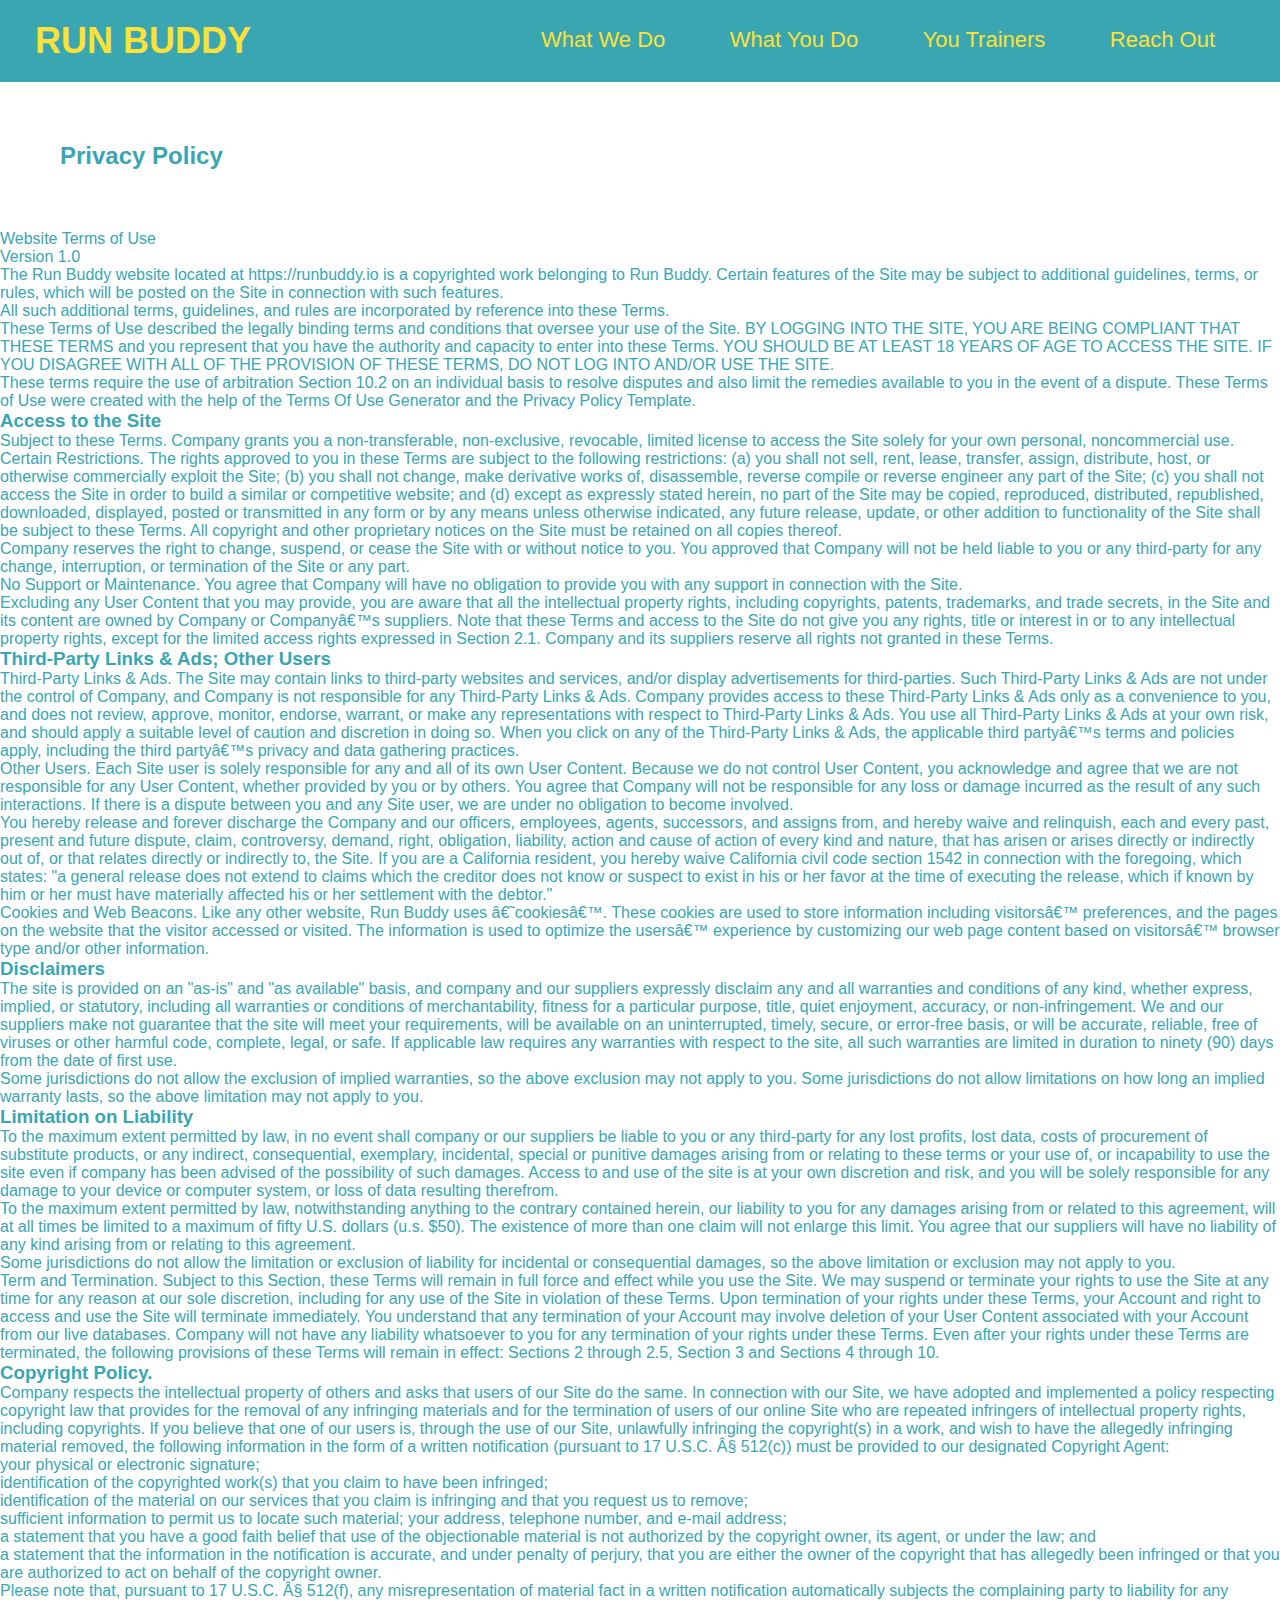
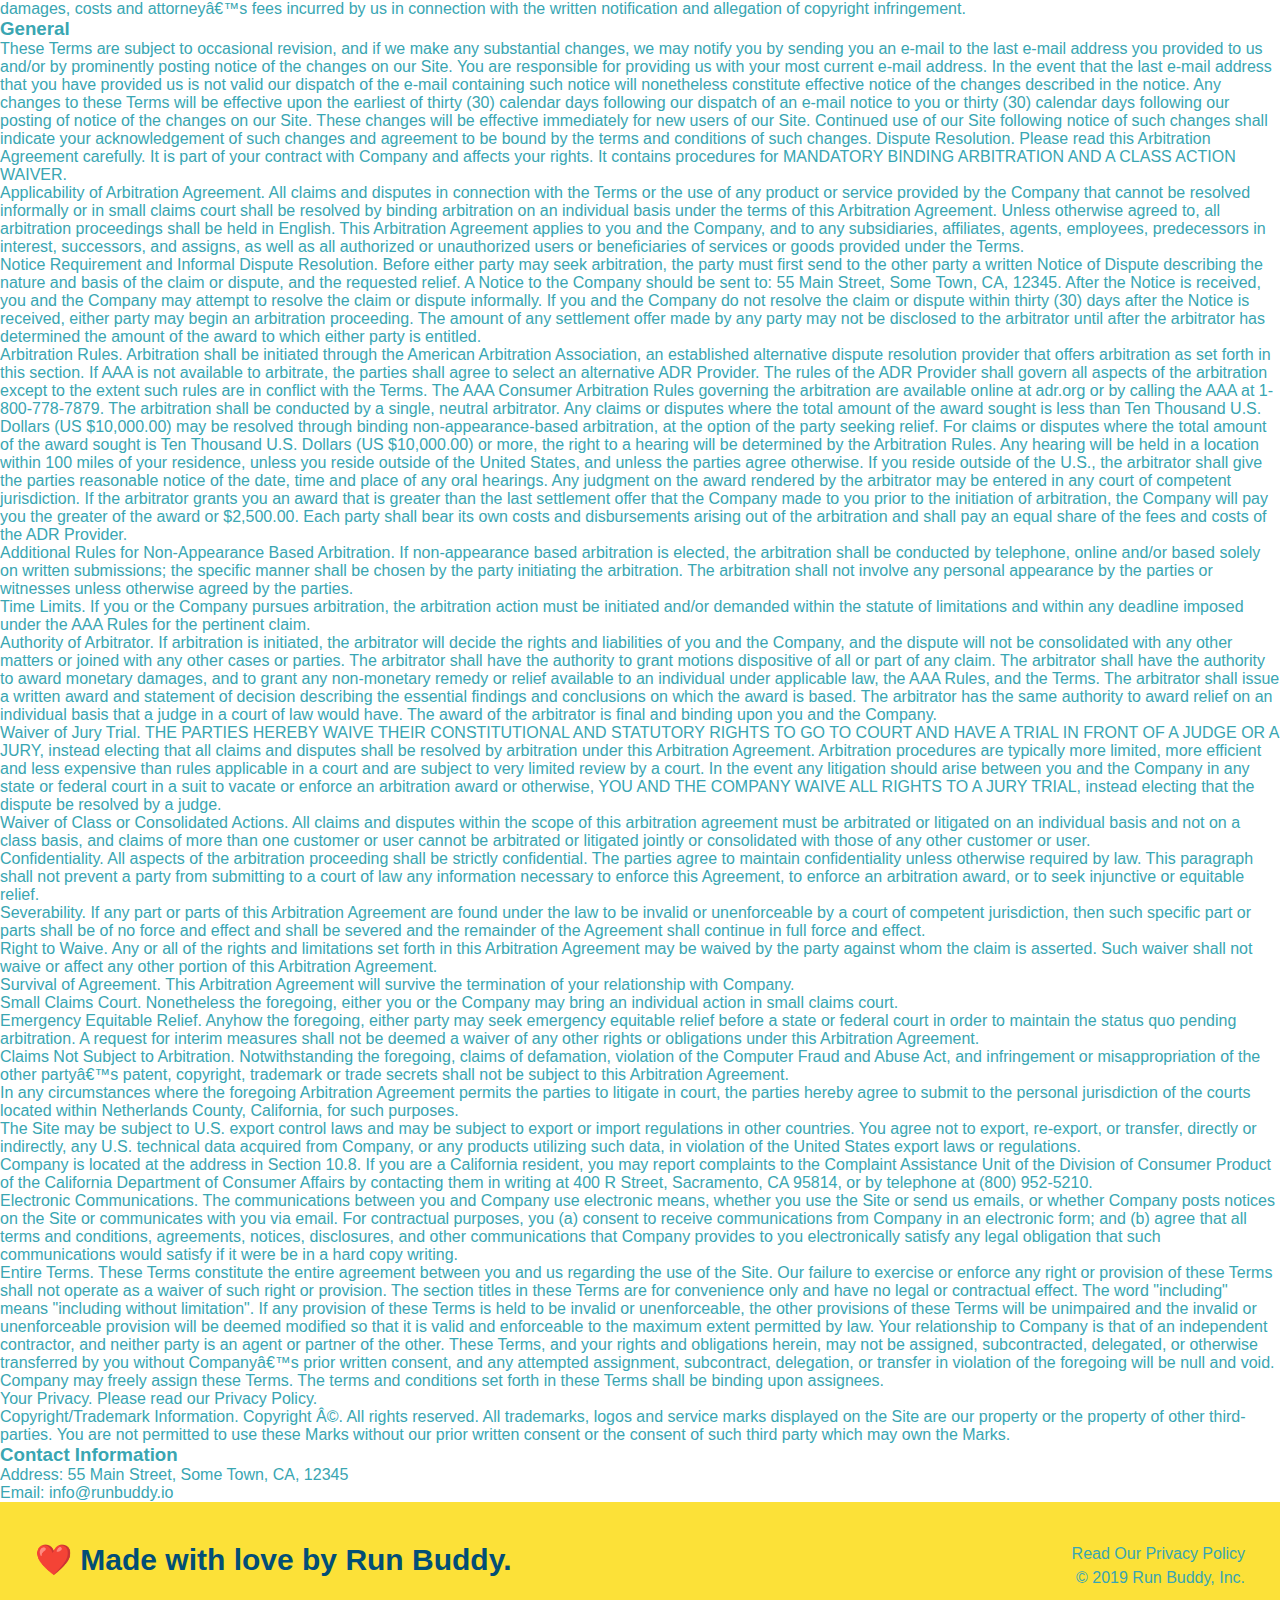
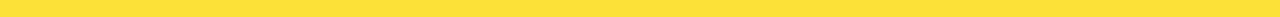
==== privacy-policy.html @ 17bd9246 "updated files and privacy policy" ====
<!DOCTYPE html>

<html lang="en">

  <head>

     <meta charset="UTF-8" />

     <title>Privacy Policy - Run Buddy</title>

     <link rel="stylesheet" href="./assets/css/style.css" />

     <link rel="stylesheet" href="/.assets/css/secondary-style.css" />
   
    </head>

  <header>

    
        <h1 style="color: blue;">
        
            <a href="./">RUN BUDDY</a>
    
        </h1>

        <nav>

            <!-- Unordered list element -->

            <ul>

                <li>
            
                    <!-- Anchor element -->

                 <a href="./index.html#what-we-do">What We Do</a>

                </li>

                <li>

                    <a href="./index.html#what-you-do">What You Do</a>
            
                </li>

                <li>

                    <a href="./index.html#your-trainers">You Trainers</a>

                </li>

                <li>    

                    <a href="./index.html#reach-out">Reach Out</a>

                </li>

            </ul>


        </nav>

    </header>

    <body>

        <section class="hero-secondary">

            <h2 class="page-title">

                Privacy Policy

            </h2>

        </section>

        <article class="secondary-content">

                
      <p>
        Website Terms of Use
      </p>

      <p>
        Version 1.0
      </p>

      <p>
        The Run Buddy website located at https://runbuddy.io is a copyrighted work belonging to Run Buddy. Certain
        features of the Site may be subject to additional guidelines, terms, or rules, which will be posted on the Site
        in connection with such features.
      </p>

      <p>
        All such additional terms, guidelines, and rules are incorporated by reference into these Terms.
      </p>

      <p>
        These Terms of Use described the legally binding terms and conditions that oversee your use of the Site. BY
        LOGGING INTO THE SITE, YOU ARE BEING COMPLIANT THAT THESE TERMS and you represent that you have the authority
        and capacity to enter into these Terms. YOU SHOULD BE AT LEAST 18 YEARS OF AGE TO ACCESS THE SITE. IF YOU
        DISAGREE WITH ALL OF THE PROVISION OF THESE TERMS, DO NOT LOG INTO AND/OR USE THE SITE.
      </p>

      <p>
        These terms require the use of arbitration Section 10.2 on an individual basis to resolve disputes and also
        limit the remedies available to you in the event of a dispute. These Terms of Use were created with the help of
        the Terms Of Use Generator and the Privacy Policy Template.
      </p>

      <h3>
        Access to the Site
      </h3>

      <p>
        Subject to these Terms. Company grants you a non-transferable, non-exclusive, revocable, limited license to
        access the Site solely for your own personal, noncommercial use.
      </p>

      <p>
        Certain Restrictions. The rights approved to you in these Terms are subject to the following restrictions: (a)
        you shall not sell, rent, lease, transfer, assign, distribute, host, or otherwise commercially exploit the Site;
        (b) you shall not change, make derivative works of, disassemble, reverse compile or reverse engineer any part of
        the Site; (c) you shall not access the Site in order to build a similar or competitive website; and (d) except
        as expressly stated herein, no part of the Site may be copied, reproduced, distributed, republished, downloaded,
        displayed, posted or transmitted in any form or by any means unless otherwise indicated, any future release,
        update, or other addition to functionality of the Site shall be subject to these Terms. All copyright and other
        proprietary notices on the Site must be retained on all copies thereof.
      </p>

      <p>
        Company reserves the right to change, suspend, or cease the Site with or without notice to you. You approved
        that Company will not be held liable to you or any third-party for any change, interruption, or termination of
        the Site or any part.
      </p>

      <p>
        No Support or Maintenance. You agree that Company will have no obligation to provide you with any support in
        connection with the Site.
      </p>

      <p>
        Excluding any User Content that you may provide, you are aware that all the intellectual property rights,
        including copyrights, patents, trademarks, and trade secrets, in the Site and its content are owned by Company
        or Companyâ€™s suppliers. Note that these Terms and access to the Site do not give you any rights, title or
        interest in or to any intellectual property rights, except for the limited access rights expressed in Section
        2.1. Company and its suppliers reserve all rights not granted in these Terms.
      </p>

      <h3>
        Third-Party Links & Ads; Other Users
      </h3>

      <p>
        Third-Party Links & Ads. The Site may contain links to third-party websites and services, and/or display
        advertisements for third-parties. Such Third-Party Links & Ads are not under the control of Company, and Company
        is not responsible for any Third-Party Links & Ads. Company provides access to these Third-Party Links & Ads
        only as a convenience to you, and does not review, approve, monitor, endorse, warrant, or make any
        representations with respect to Third-Party Links & Ads. You use all Third-Party Links & Ads at your own risk,
        and should apply a suitable level of caution and discretion in doing so. When you click on any of the
        Third-Party Links & Ads, the applicable third partyâ€™s terms and policies apply, including the third partyâ€™s
        privacy and data gathering practices.
      </p>

      <p>
        Other Users. Each Site user is solely responsible for any and all of its own User Content. Because we do not
        control User Content, you acknowledge and agree that we are not responsible for any User Content, whether
        provided by you or by others. You agree that Company will not be responsible for any loss or damage incurred as
        the result of any such interactions. If there is a dispute between you and any Site user, we are under no
        obligation to become involved.
      </p>

      <p>
        You hereby release and forever discharge the Company and our officers, employees, agents, successors, and
        assigns from, and hereby waive and relinquish, each and every past, present and future dispute, claim,
        controversy, demand, right, obligation, liability, action and cause of action of every kind and nature, that has
        arisen or arises directly or indirectly out of, or that relates directly or indirectly to, the Site. If you are
        a California resident, you hereby waive California civil code section 1542 in connection with the foregoing,
        which states: "a general release does not extend to claims which the creditor does not know or suspect to exist
        in his or her favor at the time of executing the release, which if known by him or her must have materially
        affected his or her settlement with the debtor."
      </p>

      <p>
        Cookies and Web Beacons. Like any other website, Run Buddy uses â€˜cookiesâ€™. These cookies are used to store
        information including visitorsâ€™ preferences, and the pages on the website that the visitor accessed or visited.
        The information is used to optimize the usersâ€™ experience by customizing our web page content based on visitorsâ€™
        browser type and/or other information.
      </p>

      <h3>
        Disclaimers
      </h3>

      <p>
        The site is provided on an "as-is" and "as available" basis, and company and our suppliers expressly disclaim
        any and all warranties and conditions of any kind, whether express, implied, or statutory, including all
        warranties or conditions of merchantability, fitness for a particular purpose, title, quiet enjoyment, accuracy,
        or non-infringement. We and our suppliers make not guarantee that the site will meet your requirements, will be
        available on an uninterrupted, timely, secure, or error-free basis, or will be accurate, reliable, free of
        viruses or other harmful code, complete, legal, or safe. If applicable law requires any warranties with respect
        to the site, all such warranties are limited in duration to ninety (90) days from the date of first use.
      </p>

      <p>
        Some jurisdictions do not allow the exclusion of implied warranties, so the above exclusion may not apply to
        you. Some jurisdictions do not allow limitations on how long an implied warranty lasts, so the above limitation
        may not apply to you.
      </p>

      <h3>
        Limitation on Liability
      </h3>

      <p>
        To the maximum extent permitted by law, in no event shall company or our suppliers be liable to you or any
        third-party for any lost profits, lost data, costs of procurement of substitute products, or any indirect,
        consequential, exemplary, incidental, special or punitive damages arising from or relating to these terms or
        your use of, or incapability to use the site even if company has been advised of the possibility of such
        damages. Access to and use of the site is at your own discretion and risk, and you will be solely responsible
        for any damage to your device or computer system, or loss of data resulting therefrom.
      </p>

      <p>
        To the maximum extent permitted by law, notwithstanding anything to the contrary contained herein, our liability
        to you for any damages arising from or related to this agreement, will at all times be limited to a maximum of
        fifty U.S. dollars (u.s. $50). The existence of more than one claim will not enlarge this limit. You agree that
        our suppliers will have no liability of any kind arising from or relating to this agreement.
      </p>

      <p>
        Some jurisdictions do not allow the limitation or exclusion of liability for incidental or consequential
        damages, so the above limitation or exclusion may not apply to you.
      </p>

      <p>
        Term and Termination. Subject to this Section, these Terms will remain in full force and effect while you use
        the Site. We may suspend or terminate your rights to use the Site at any time for any reason at our sole
        discretion, including for any use of the Site in violation of these Terms. Upon termination of your rights under
        these Terms, your Account and right to access and use the Site will terminate immediately. You understand that
        any termination of your Account may involve deletion of your User Content associated with your Account from our
        live databases. Company will not have any liability whatsoever to you for any termination of your rights under
        these Terms. Even after your rights under these Terms are terminated, the following provisions of these Terms
        will remain in effect: Sections 2 through 2.5, Section 3 and Sections 4 through 10.
      </p>

      <h3>
        Copyright Policy.
      </h3>

      <p>
        Company respects the intellectual property of others and asks that users of our Site do the same. In connection
        with our Site, we have adopted and implemented a policy respecting copyright law that provides for the removal
        of any infringing materials and for the termination of users of our online Site who are repeated infringers of
        intellectual property rights, including copyrights. If you believe that one of our users is, through the use of
        our Site, unlawfully infringing the copyright(s) in a work, and wish to have the allegedly infringing material
        removed, the following information in the form of a written notification (pursuant to 17 U.S.C. Â§ 512(c)) must
        be provided to our designated Copyright Agent:
      </p>

      <ul>
        <li>
          your physical or electronic signature;
        </li>
        <li>
          identification of the copyrighted work(s) that you claim to have been infringed;
        </li>
        <li>
          identification of the material on our services that you claim is infringing and that you request us to remove;
        </li>
        <li>
          sufficient information to permit us to locate such material; your address, telephone number, and e-mail
          address;
        </li>
        <li>
          a statement that you have a good faith belief that use of the objectionable material is not authorized by the
          copyright owner, its agent, or under the law; and
        </li>
        <li>
          a statement that the information in the notification is accurate, and under penalty of perjury, that you are
          either the owner of the copyright that has allegedly been infringed or that you are authorized to act on
          behalf of the copyright owner.
        </li>
      </ul>

      <p>
        Please note that, pursuant to 17 U.S.C. Â§ 512(f), any misrepresentation of material fact in a written
        notification automatically subjects the complaining party to liability for any damages, costs and attorneyâ€™s
        fees incurred by us in connection with the written notification and allegation of copyright infringement.
      </p>

      <h3>
        General
      </h3>

      <p>
        These Terms are subject to occasional revision, and if we make any substantial changes, we may notify you by
        sending you an e-mail to the last e-mail address you provided to us and/or by prominently posting notice of the
        changes on our Site. You are responsible for providing us with your most current e-mail address. In the event
        that the last e-mail address that you have provided us is not valid our dispatch of the e-mail containing such
        notice will nonetheless constitute effective notice of the changes described in the notice. Any changes to these
        Terms will be effective upon the earliest of thirty (30) calendar days following our dispatch of an e-mail
        notice to you or thirty (30) calendar days following our posting of notice of the changes on our Site. These
        changes will be effective immediately for new users of our Site. Continued use of our Site following notice of
        such changes shall indicate your acknowledgement of such changes and agreement to be bound by the terms and
        conditions of such changes. Dispute Resolution. Please read this Arbitration Agreement carefully. It is part of
        your contract with Company and affects your rights. It contains procedures for MANDATORY BINDING ARBITRATION AND
        A CLASS ACTION WAIVER.
      </p>

      <p>
        Applicability of Arbitration Agreement. All claims and disputes in connection with the Terms or the use of any
        product or service provided by the Company that cannot be resolved informally or in small claims court shall be
        resolved by binding arbitration on an individual basis under the terms of this Arbitration Agreement. Unless
        otherwise agreed to, all arbitration proceedings shall be held in English. This Arbitration Agreement applies to
        you and the Company, and to any subsidiaries, affiliates, agents, employees, predecessors in interest,
        successors, and assigns, as well as all authorized or unauthorized users or beneficiaries of services or goods
        provided under the Terms.
      </p>

      <p>
        Notice Requirement and Informal Dispute Resolution. Before either party may seek arbitration, the party must
        first send to the other party a written Notice of Dispute describing the nature and basis of the claim or
        dispute, and the requested relief. A Notice to the Company should be sent to: 55 Main Street, Some Town, CA,
        12345. After the Notice is received, you and the Company may attempt to resolve the claim or dispute informally.
        If you and the Company do not resolve the claim or dispute within thirty (30) days after the Notice is received,
        either party may begin an arbitration proceeding. The amount of any settlement offer made by any party may not
        be disclosed to the arbitrator until after the arbitrator has determined the amount of the award to which either
        party is entitled.
      </p>

      <p>
        Arbitration Rules. Arbitration shall be initiated through the American Arbitration Association, an established
        alternative dispute resolution provider that offers arbitration as set forth in this section. If AAA is not
        available to arbitrate, the parties shall agree to select an alternative ADR Provider. The rules of the ADR
        Provider shall govern all aspects of the arbitration except to the extent such rules are in conflict with the
        Terms. The AAA Consumer Arbitration Rules governing the arbitration are available online at adr.org or by
        calling the AAA at 1-800-778-7879. The arbitration shall be conducted by a single, neutral arbitrator. Any
        claims or disputes where the total amount of the award sought is less than Ten Thousand U.S. Dollars (US
        $10,000.00) may be resolved through binding non-appearance-based arbitration, at the option of the party seeking
        relief. For claims or disputes where the total amount of the award sought is Ten Thousand U.S. Dollars (US
        $10,000.00) or more, the right to a hearing will be determined by the Arbitration Rules. Any hearing will be
        held in a location within 100 miles of your residence, unless you reside outside of the United States, and
        unless the parties agree otherwise. If you reside outside of the U.S., the arbitrator shall give the parties
        reasonable notice of the date, time and place of any oral hearings. Any judgment on the award rendered by the
        arbitrator may be entered in any court of competent jurisdiction. If the arbitrator grants you an award that is
        greater than the last settlement offer that the Company made to you prior to the initiation of arbitration, the
        Company will pay you the greater of the award or $2,500.00. Each party shall bear its own costs and
        disbursements arising out of the arbitration and shall pay an equal share of the fees and costs of the ADR
        Provider.
      </p>

      <p>
        Additional Rules for Non-Appearance Based Arbitration. If non-appearance based arbitration is elected, the
        arbitration shall be conducted by telephone, online and/or based solely on written submissions; the specific
        manner shall be chosen by the party initiating the arbitration. The arbitration shall not involve any personal
        appearance by the parties or witnesses unless otherwise agreed by the parties.
      </p>

      <p>
        Time Limits. If you or the Company pursues arbitration, the arbitration action must be initiated and/or demanded
        within the statute of limitations and within any deadline imposed under the AAA Rules for the pertinent claim.
      </p>

      <p>
        Authority of Arbitrator. If arbitration is initiated, the arbitrator will decide the rights and liabilities of
        you and the Company, and the dispute will not be consolidated with any other matters or joined with any other
        cases or parties. The arbitrator shall have the authority to grant motions dispositive of all or part of any
        claim. The arbitrator shall have the authority to award monetary damages, and to grant any non-monetary remedy
        or relief available to an individual under applicable law, the AAA Rules, and the Terms. The arbitrator shall
        issue a written award and statement of decision describing the essential findings and conclusions on which the
        award is based. The arbitrator has the same authority to award relief on an individual basis that a judge in a
        court of law would have. The award of the arbitrator is final and binding upon you and the Company.
      </p>

      <p>
        Waiver of Jury Trial. THE PARTIES HEREBY WAIVE THEIR CONSTITUTIONAL AND STATUTORY RIGHTS TO GO TO COURT AND HAVE
        A TRIAL IN FRONT OF A JUDGE OR A JURY, instead electing that all claims and disputes shall be resolved by
        arbitration under this Arbitration Agreement. Arbitration procedures are typically more limited, more efficient
        and less expensive than rules applicable in a court and are subject to very limited review by a court. In the
        event any litigation should arise between you and the Company in any state or federal court in a suit to vacate
        or enforce an arbitration award or otherwise, YOU AND THE COMPANY WAIVE ALL RIGHTS TO A JURY TRIAL, instead
        electing that the dispute be resolved by a judge.
      </p>

      <p>
        Waiver of Class or Consolidated Actions. All claims and disputes within the scope of this arbitration agreement
        must be arbitrated or litigated on an individual basis and not on a class basis, and claims of more than one
        customer or user cannot be arbitrated or litigated jointly or consolidated with those of any other customer or
        user.
      </p>

      <p>
        Confidentiality. All aspects of the arbitration proceeding shall be strictly confidential. The parties agree to
        maintain confidentiality unless otherwise required by law. This paragraph shall not prevent a party from
        submitting to a court of law any information necessary to enforce this Agreement, to enforce an arbitration
        award, or to seek injunctive or equitable relief.
      </p>

      <p>
        Severability. If any part or parts of this Arbitration Agreement are found under the law to be invalid or
        unenforceable by a court of competent jurisdiction, then such specific part or parts shall be of no force and
        effect and shall be severed and the remainder of the Agreement shall continue in full force and effect.
      </p>

      <p>
        Right to Waive. Any or all of the rights and limitations set forth in this Arbitration Agreement may be waived
        by the party against whom the claim is asserted. Such waiver shall not waive or affect any other portion of this
        Arbitration Agreement.
      </p>

      <p>
        Survival of Agreement. This Arbitration Agreement will survive the termination of your relationship with
        Company.
      </p>

      <p>
        Small Claims Court. Nonetheless the foregoing, either you or the Company may bring an individual action in small
        claims court.
      </p>

      <p>
        Emergency Equitable Relief. Anyhow the foregoing, either party may seek emergency equitable relief before a
        state or federal court in order to maintain the status quo pending arbitration. A request for interim measures
        shall not be deemed a waiver of any other rights or obligations under this Arbitration Agreement.
      </p>

      <p>
        Claims Not Subject to Arbitration. Notwithstanding the foregoing, claims of defamation, violation of the
        Computer Fraud and Abuse Act, and infringement or misappropriation of the other partyâ€™s patent, copyright,
        trademark or trade secrets shall not be subject to this Arbitration Agreement.
      </p>

      <p>
        In any circumstances where the foregoing Arbitration Agreement permits the parties to litigate in court, the
        parties hereby agree to submit to the personal jurisdiction of the courts located within Netherlands County,
        California, for such purposes.
      </p>

      <p>
        The Site may be subject to U.S. export control laws and may be subject to export or import regulations in other
        countries. You agree not to export, re-export, or transfer, directly or indirectly, any U.S. technical data
        acquired from Company, or any products utilizing such data, in violation of the United States export laws or
        regulations.
      </p>

      <p>
        Company is located at the address in Section 10.8. If you are a California resident, you may report complaints
        to the Complaint Assistance Unit of the Division of Consumer Product of the California Department of Consumer
        Affairs by contacting them in writing at 400 R Street, Sacramento, CA 95814, or by telephone at (800) 952-5210.
      </p>

      <p>
        Electronic Communications. The communications between you and Company use electronic means, whether you use the
        Site or send us emails, or whether Company posts notices on the Site or communicates with you via email. For
        contractual purposes, you (a) consent to receive communications from Company in an electronic form; and (b)
        agree that all terms and conditions, agreements, notices, disclosures, and other communications that Company
        provides to you electronically satisfy any legal obligation that such communications would satisfy if it were be
        in a hard copy writing.
      </p>

      <p>
        Entire Terms. These Terms constitute the entire agreement between you and us regarding the use of the Site. Our
        failure to exercise or enforce any right or provision of these Terms shall not operate as a waiver of such right
        or provision. The section titles in these Terms are for convenience only and have no legal or contractual
        effect. The word "including" means "including without limitation". If any provision of these Terms is held to be
        invalid or unenforceable, the other provisions of these Terms will be unimpaired and the invalid or
        unenforceable provision will be deemed modified so that it is valid and enforceable to the maximum extent
        permitted by law. Your relationship to Company is that of an independent contractor, and neither party is an
        agent or partner of the other. These Terms, and your rights and obligations herein, may not be assigned,
        subcontracted, delegated, or otherwise transferred by you without Companyâ€™s prior written consent, and any
        attempted assignment, subcontract, delegation, or transfer in violation of the foregoing will be null and void.
        Company may freely assign these Terms. The terms and conditions set forth in these Terms shall be binding upon
        assignees.
      </p>

      <p>
        Your Privacy. Please read our Privacy Policy.
      </p>

      <p>
        Copyright/Trademark Information. Copyright Â©. All rights reserved. All trademarks, logos and service marks
        displayed on the Site are our property or the property of other third-parties. You are not permitted to use
        these Marks without our prior written consent or the consent of such third party which may own the Marks.
      </p>

      <h3>
        Contact Information
      </h3>

      <p>
        Address: 55 Main Street, Some Town, CA, 12345
      </p>

      <p>
        Email: info@runbuddy.io
      </p>


        </article>


      </body>

  <!-- footer -->

    <footer>

        <h2>❤️ Made with love by Run Buddy.</h2>

        <div>

            Read Our Privacy Policy<br />

            &copy; 2019 Run Buddy, Inc.

        </div>

    </footer>

</html>
---- assets/css/style.css ----
* {
    margin: 0;
    padding: 0;
    box-sizing: border-box;
}

/* apply styles to <header> */
header {
    padding: 20px 35px;
    background-color: #39a6b2;
}

header h1 {
    font-weight: bold;
    font-size: 36px;
    color: #fce138;
    margin: 0;
    display: inline;
}

header a {
    text-decoration: none;
    color: #fce138;
}

header nav {
    float: right;
    margin: 7px 0;
}

header nav ul li {
    display: inline;
}

header nav ul li a {
    margin: 0 30px;
    font-weight: lighter;
    font-size: 22px;
}

body {
    /* more on this crazy alphanumerical value in a minute! */
    color: #39a6b2;
    font-family: Helvetica, Arial, sans-serif;
}

.section-title {
    font-size: 55px;
    color: #024e76;
    margin-bottom: 35px;
    padding: 0 100px 20px 100px;
    display: inline-block;
    border-bottom: 3px solid;
}

.primary-border {
    border-color: #fce138;
}

.secondary-border {
    border-color: #39a6b2;
}

section {
    padding: 60px;
}

/* Hero Style Start */
.hero {
    background-image: url("../images/hero-bg.jpg"); 
    height: 600px;
    background-size: cover;
    background-position: center;
    position: relative;
}
/* Hero Style End */

.hero-form {
   border: 3px solid #024e76;
   background-color: #fce138;
   padding: 20px;
   width: 500px;
   color: #024e76;
   position: absolute;
   bottom: 120px;
   right: 140px;
}

.hero-form h3 {
    font-size: 24px;
    margin: 0;
}

.hero-form p {
    margin: 5px 0 15px 0;
}

.form-input {
    border: 1px solid #024e76;
    display: block;
    padding: 7px 15px;
    font-size: 16px;
    color: #024e76;
    width: 100%;
    margin-bottom: 15px;
}

.hero-form label {
    margin: 0 5px;
}

.hero-form button {
    color: #fce138;
    background-color: #024e76;
    border: none;
    padding: 10px 20px;
    font-size: 16px;
}

.intro {
    text-align: center;
}

.intro p {
    margin: 0 auto;
    line-height: 1.7;
    color: #39a6b2;
    width: 80%;
    font-size: 20px;
}

.steps {
    text-align: center;
    background: #fce138;
}

.steps div {
    margin-bottom: 80px;
}

.steps img {
    width: 15%;
    margin: 10px 0;
}

.steps h3 {
    color: #024e76;
    font-size: 46px;
    margin-top: 10px;
}

.steps p {
    color: #39a6b2;
    font-size: 23px;
}

.steps span {
    font-size: 38px;
}

.trainers {
    text-align: center;
}

.trainer {
    width: 900px;
    margin: 0 auto 30px auto;
    background: #024e76;
    color: #fce138;
    overflow: auto;
}

.trainer img {
    width: 35%;
    float: left;
}

.trainer-bio {
    padding: 35px;
    float: left;
    width: 65%;
}

.text-left {
    text-align: left;
}

.text-right {
    text-align: right;
}

.trainer-bio h3 {
    font-size: 32px;
    margin-bottom: 8px;
}

.trainer-bio h4 {
    font-weight: lighter;
    font-size: 26px;
    margin-bottom: 25px;
}

.trainer-bio p {
    font-size: 17px;
    line-height: 1.3;
}

/* REACH OUT STYLES START */

.contact {
    text-align: center;
    background: #024e76;
}

.contact h2 {
    color: #fce138;
}

.contact-info iframe {
    width: 400px;
    height: 400px;
}

.contact-info div {
    width: 410px;
    display: inline-block;
    vertical-align: top;
    text-align: left;
    margin: 30px 0 0 60px;
    color: white;
}

.contact-info h3 {
    color: #fce138;
    font-size: 32px;
}

.contact-info p,
.contact-info address {
    margin: 20px 0;
    line-height: 1.5;
    font-size: 20px;
    font-style: normal;
}

.contact-info a {
    color: #fce138;
}
/* REACH OUT STYLES END */

footer {
    background: #fce138;
    width: 100%;
    padding: 40px 35px;
}

footer h2 {
    display: inline;
    color: #024e76;
    font-size: 30px;
    margin: 0;
}

footer div {
    float: right;
    line-height: 1.5;
    text-align: right;
}

footer a {
    color: #024e76;
}
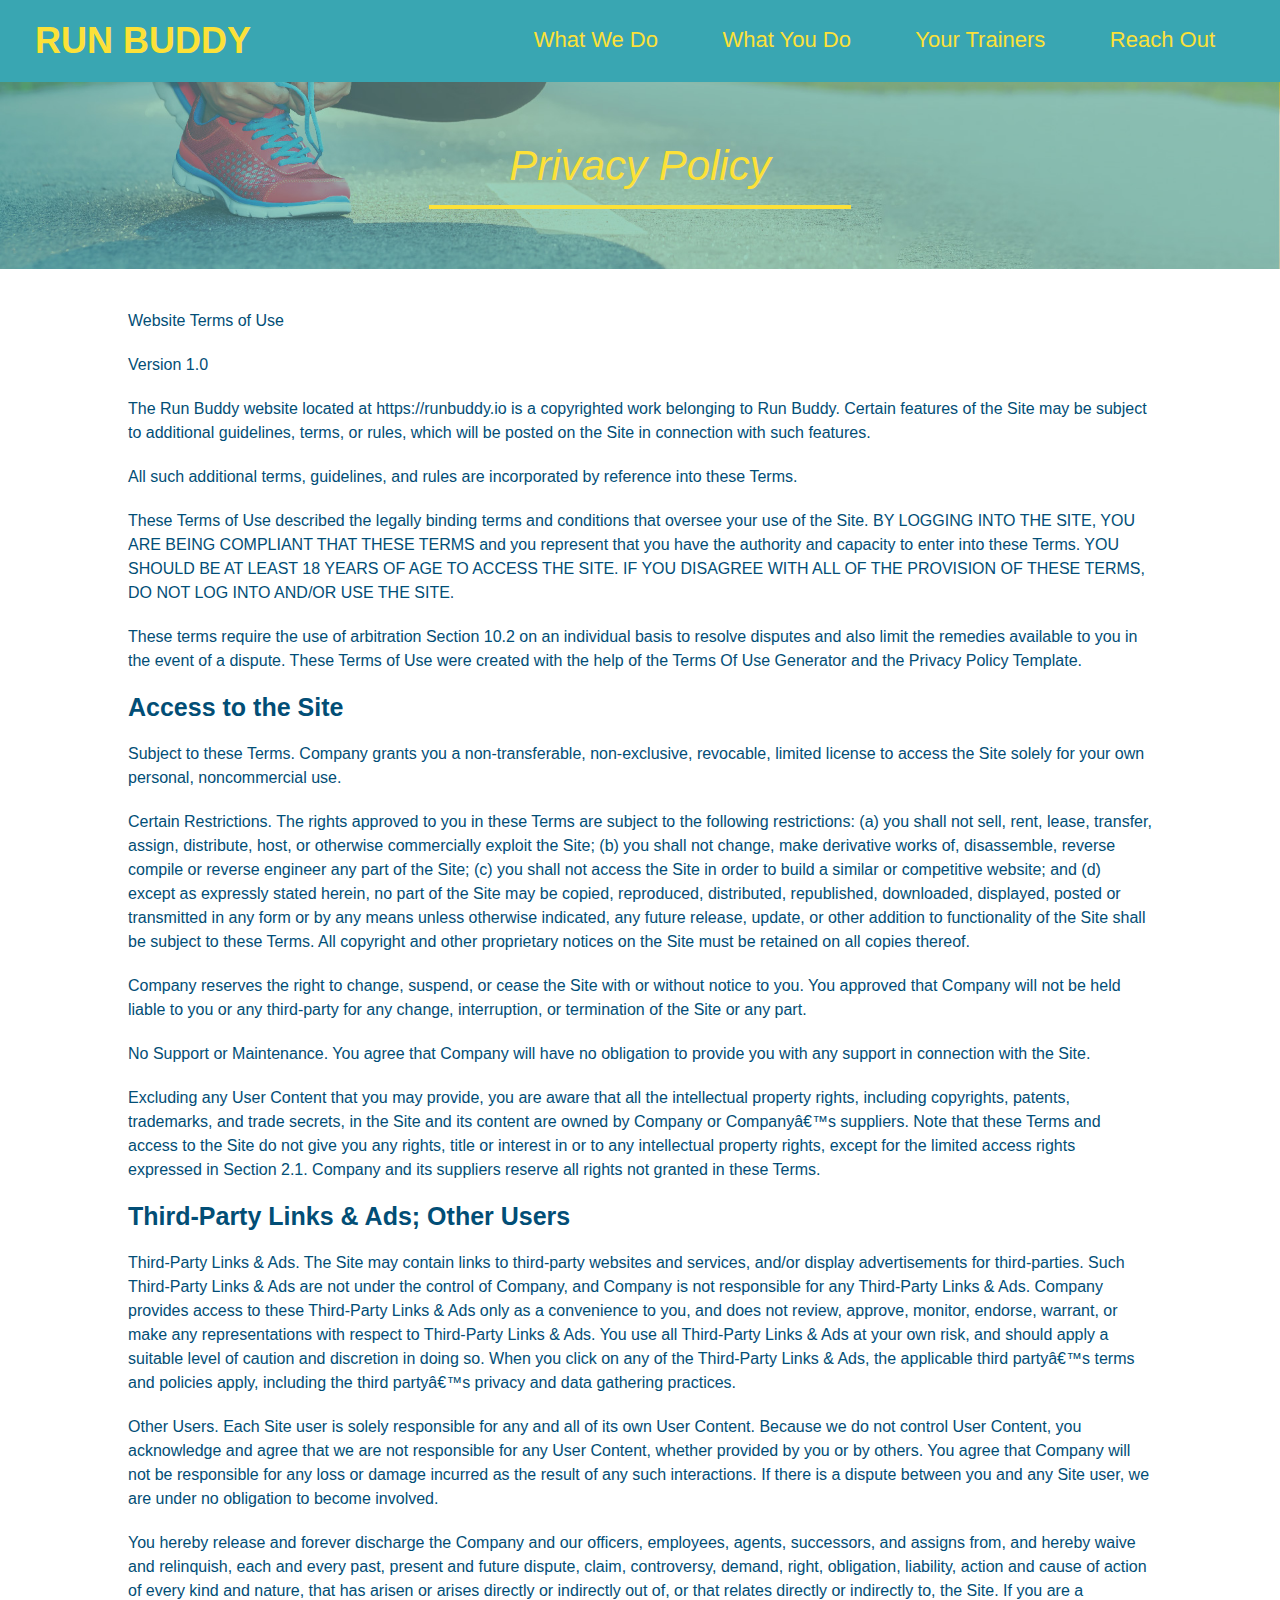
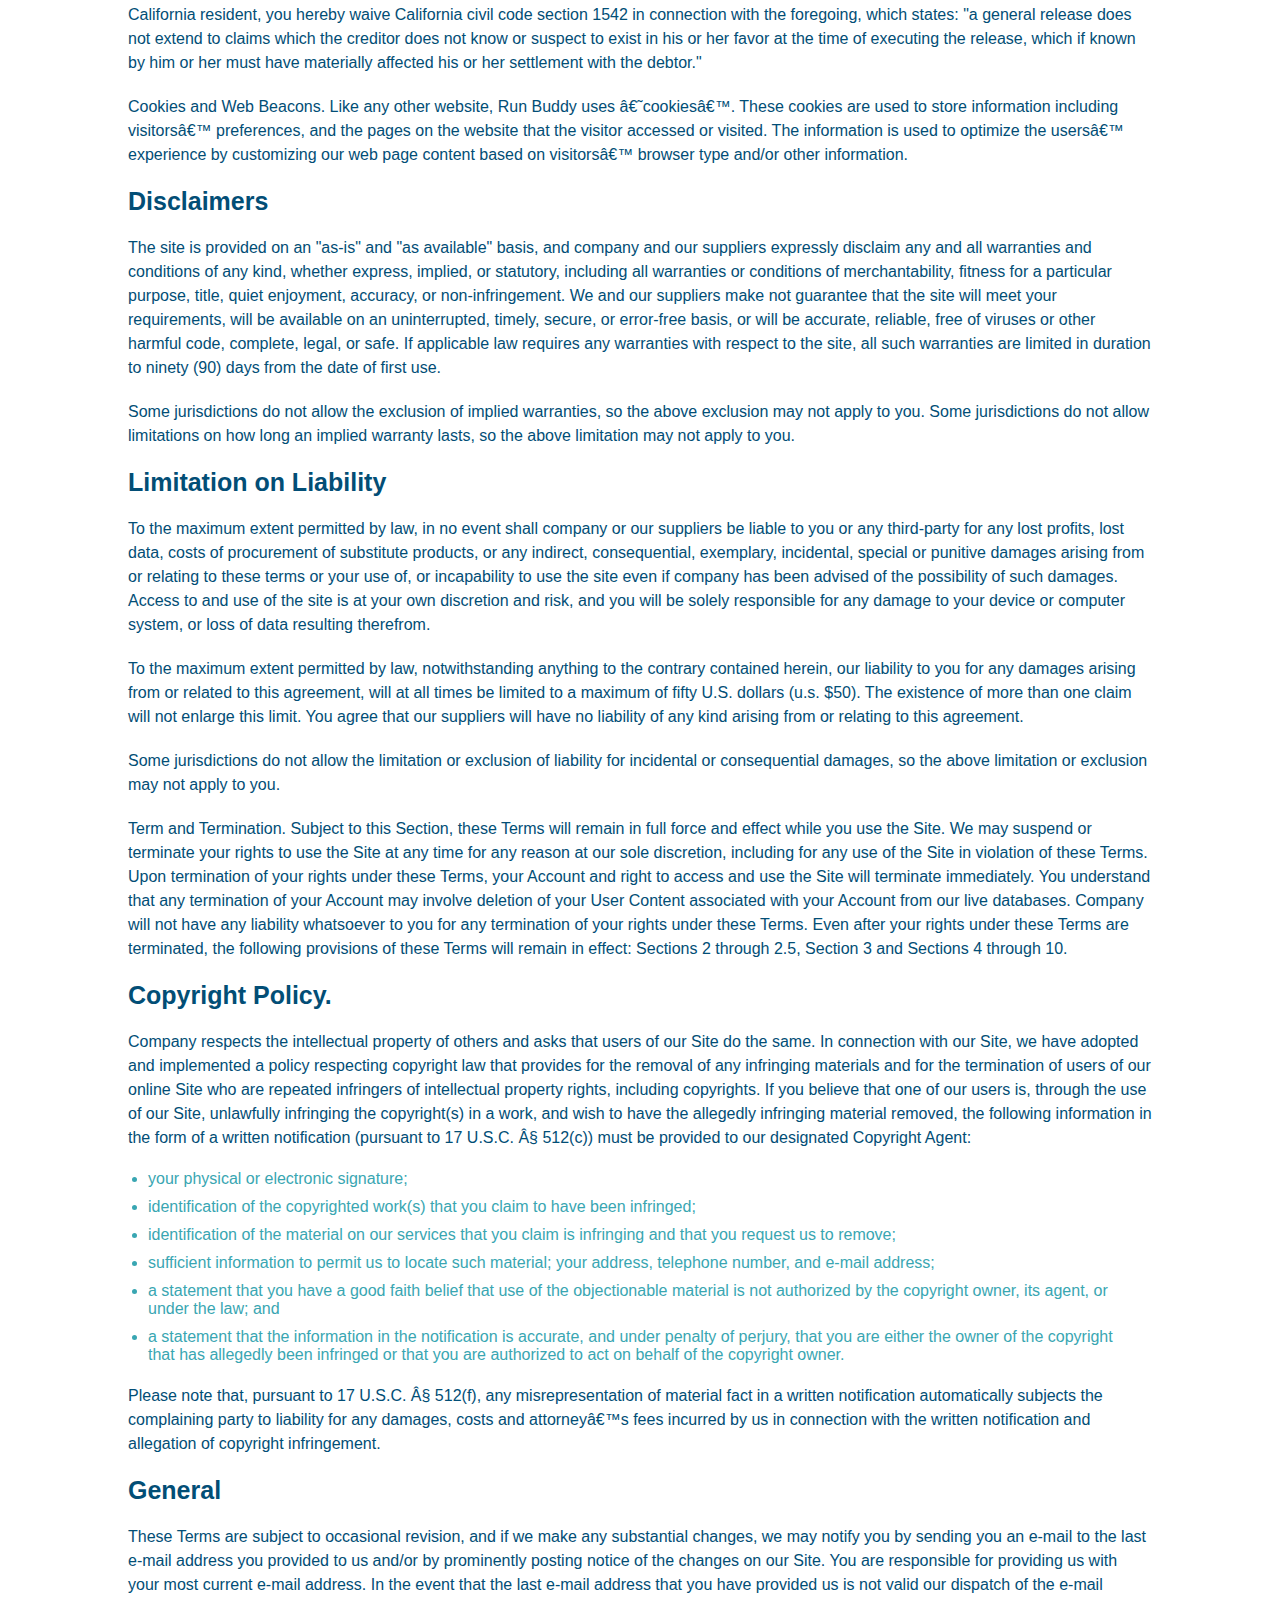
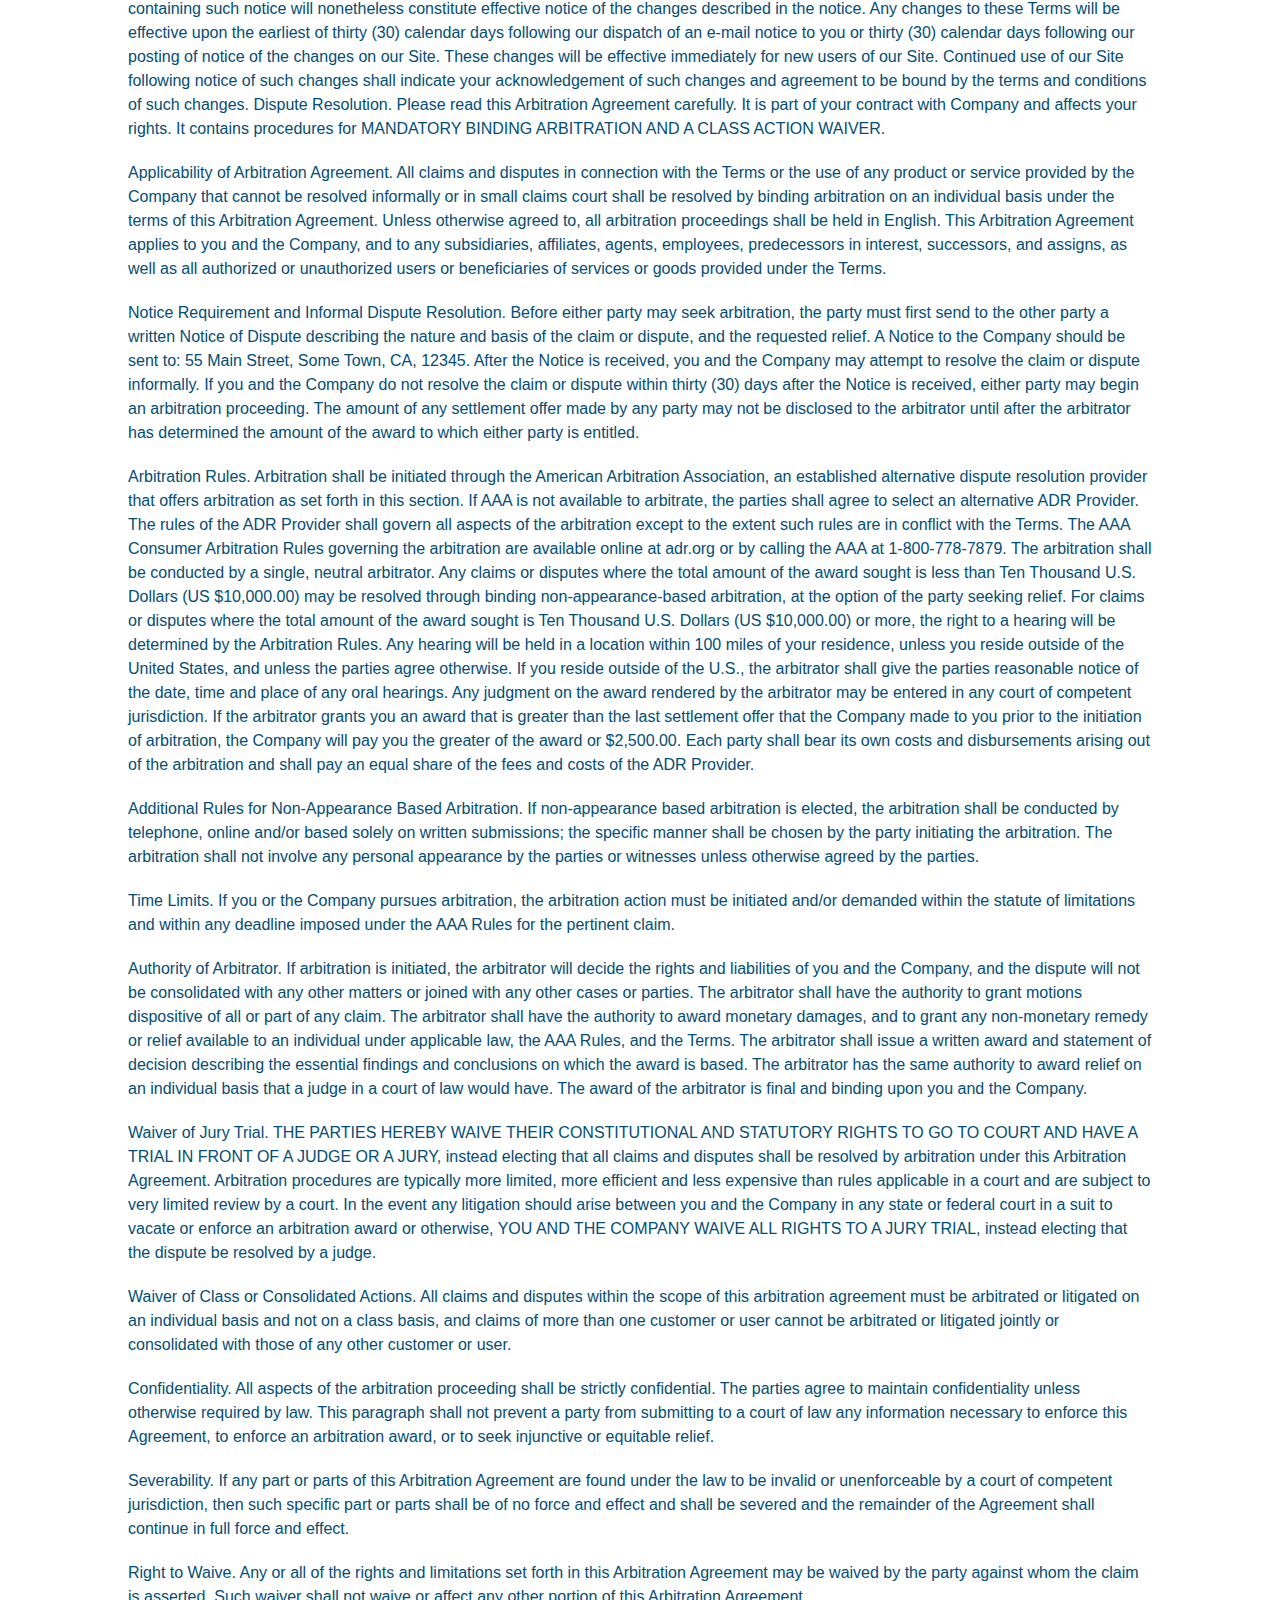
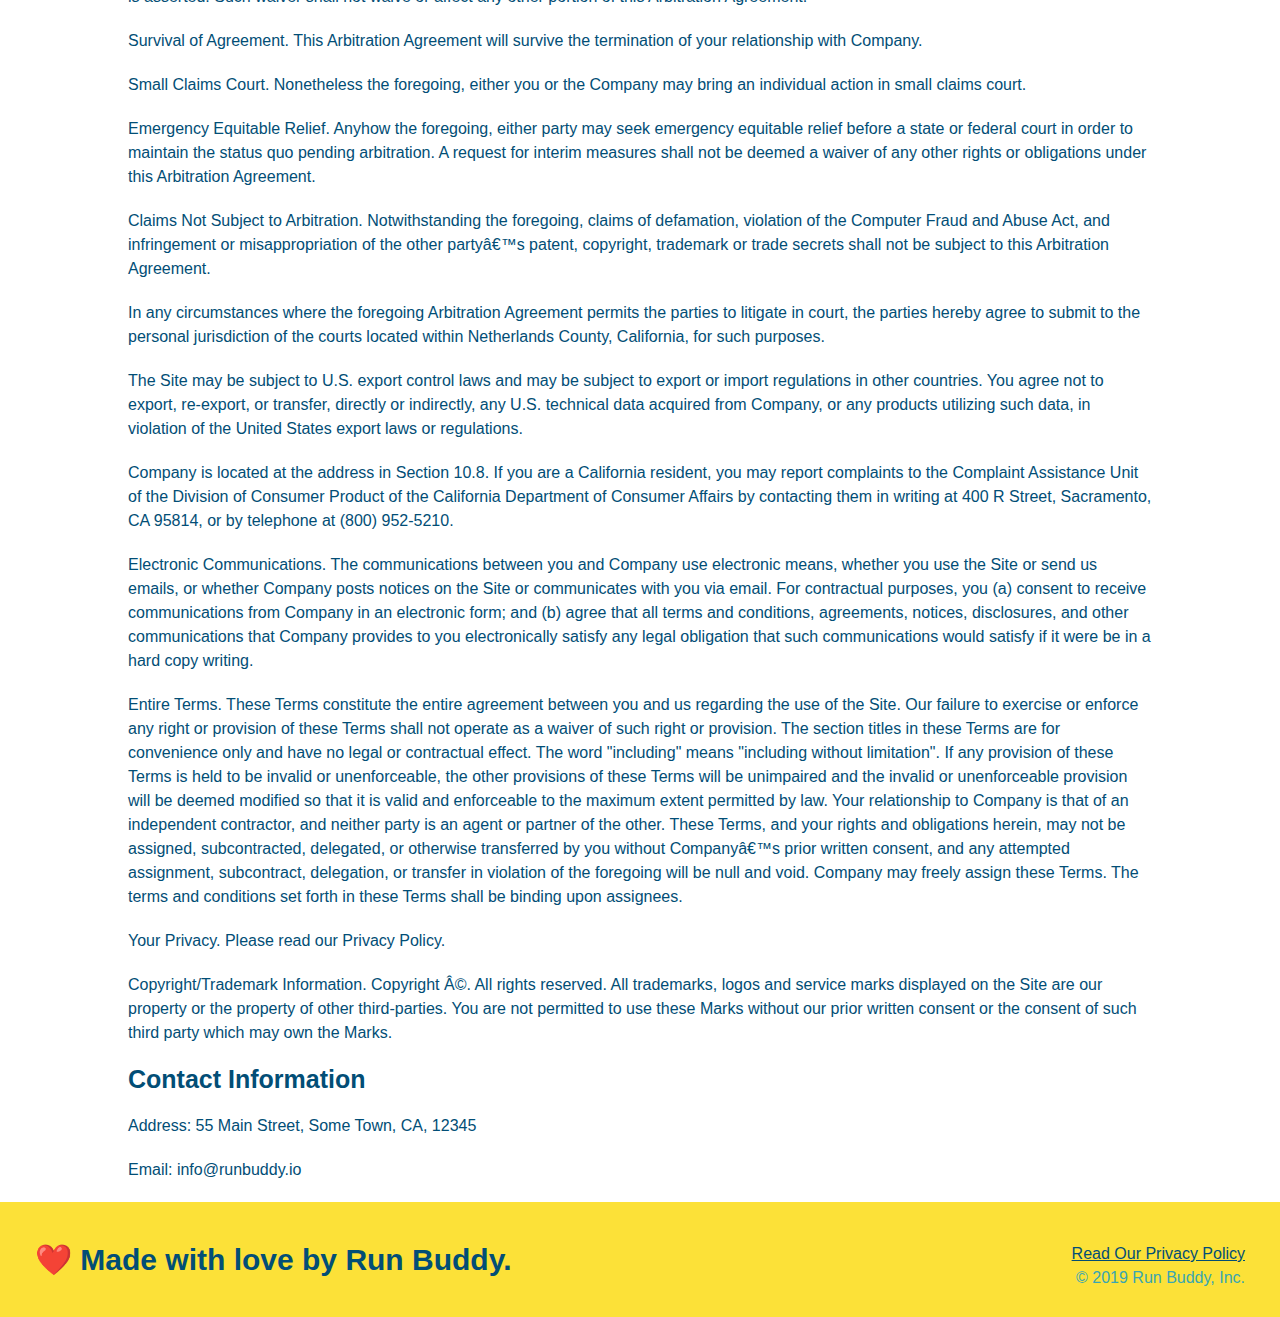
==== commit 107860da: "privacy policy" ====
--- a/privacy-policy.html
+++ b/privacy-policy.html
@@ -1,521 +1,481 @@
 <!DOCTYPE html>
-
 <html lang="en">
 
-  <head>
-
-     <meta charset="UTF-8" />
-
-     <title>Privacy Policy - Run Buddy</title>
-
-     <link rel="stylesheet" href="./assets/css/style.css" />
-
-     <link rel="stylesheet" href="/.assets/css/secondary-style.css" />
-   
-    </head>
-
+<head>
+  <meta charset="UTF-8" />
+  <title>Privacy Policy - Run Buddy</title>
+  <link rel="stylesheet" href="./assets/css/style.css" />
+  <link rel="stylesheet" href="./assets/css/secondary-style.css" />
+
+</head>
+
+<body>
   <header>
-
-    
-        <h1 style="color: blue;">
-        
-            <a href="./">RUN BUDDY</a>
-    
-        </h1>
-
-        <nav>
-
-            <!-- Unordered list element -->
-
-            <ul>
-
-                <li>
-            
-                    <!-- Anchor element -->
-
-                 <a href="./index.html#what-we-do">What We Do</a>
-
-                </li>
-
-                <li>
-
-                    <a href="./index.html#what-you-do">What You Do</a>
-            
-                </li>
-
-                <li>
-
-                    <a href="./index.html#your-trainers">You Trainers</a>
-
-                </li>
-
-                <li>    
-
-                    <a href="./index.html#reach-out">Reach Out</a>
-
-                </li>
-
-            </ul>
-
-
-        </nav>
-
-    </header>
-
-    <body>
-
-        <section class="hero-secondary">
-
-            <h2 class="page-title">
-
-                Privacy Policy
-
-            </h2>
-
-        </section>
-
-        <article class="secondary-content">
-
-                
-      <p>
-        Website Terms of Use
-      </p>
-
-      <p>
-        Version 1.0
-      </p>
-
-      <p>
-        The Run Buddy website located at https://runbuddy.io is a copyrighted work belonging to Run Buddy. Certain
-        features of the Site may be subject to additional guidelines, terms, or rules, which will be posted on the Site
-        in connection with such features.
-      </p>
-
-      <p>
-        All such additional terms, guidelines, and rules are incorporated by reference into these Terms.
-      </p>
-
-      <p>
-        These Terms of Use described the legally binding terms and conditions that oversee your use of the Site. BY
-        LOGGING INTO THE SITE, YOU ARE BEING COMPLIANT THAT THESE TERMS and you represent that you have the authority
-        and capacity to enter into these Terms. YOU SHOULD BE AT LEAST 18 YEARS OF AGE TO ACCESS THE SITE. IF YOU
-        DISAGREE WITH ALL OF THE PROVISION OF THESE TERMS, DO NOT LOG INTO AND/OR USE THE SITE.
-      </p>
-
-      <p>
-        These terms require the use of arbitration Section 10.2 on an individual basis to resolve disputes and also
-        limit the remedies available to you in the event of a dispute. These Terms of Use were created with the help of
-        the Terms Of Use Generator and the Privacy Policy Template.
-      </p>
-
-      <h3>
-        Access to the Site
-      </h3>
-
-      <p>
-        Subject to these Terms. Company grants you a non-transferable, non-exclusive, revocable, limited license to
-        access the Site solely for your own personal, noncommercial use.
-      </p>
-
-      <p>
-        Certain Restrictions. The rights approved to you in these Terms are subject to the following restrictions: (a)
-        you shall not sell, rent, lease, transfer, assign, distribute, host, or otherwise commercially exploit the Site;
-        (b) you shall not change, make derivative works of, disassemble, reverse compile or reverse engineer any part of
-        the Site; (c) you shall not access the Site in order to build a similar or competitive website; and (d) except
-        as expressly stated herein, no part of the Site may be copied, reproduced, distributed, republished, downloaded,
-        displayed, posted or transmitted in any form or by any means unless otherwise indicated, any future release,
-        update, or other addition to functionality of the Site shall be subject to these Terms. All copyright and other
-        proprietary notices on the Site must be retained on all copies thereof.
-      </p>
-
-      <p>
-        Company reserves the right to change, suspend, or cease the Site with or without notice to you. You approved
-        that Company will not be held liable to you or any third-party for any change, interruption, or termination of
-        the Site or any part.
-      </p>
-
-      <p>
-        No Support or Maintenance. You agree that Company will have no obligation to provide you with any support in
-        connection with the Site.
-      </p>
-
-      <p>
-        Excluding any User Content that you may provide, you are aware that all the intellectual property rights,
-        including copyrights, patents, trademarks, and trade secrets, in the Site and its content are owned by Company
-        or Companyâ€™s suppliers. Note that these Terms and access to the Site do not give you any rights, title or
-        interest in or to any intellectual property rights, except for the limited access rights expressed in Section
-        2.1. Company and its suppliers reserve all rights not granted in these Terms.
-      </p>
-
-      <h3>
-        Third-Party Links & Ads; Other Users
-      </h3>
-
-      <p>
-        Third-Party Links & Ads. The Site may contain links to third-party websites and services, and/or display
-        advertisements for third-parties. Such Third-Party Links & Ads are not under the control of Company, and Company
-        is not responsible for any Third-Party Links & Ads. Company provides access to these Third-Party Links & Ads
-        only as a convenience to you, and does not review, approve, monitor, endorse, warrant, or make any
-        representations with respect to Third-Party Links & Ads. You use all Third-Party Links & Ads at your own risk,
-        and should apply a suitable level of caution and discretion in doing so. When you click on any of the
-        Third-Party Links & Ads, the applicable third partyâ€™s terms and policies apply, including the third partyâ€™s
-        privacy and data gathering practices.
-      </p>
-
-      <p>
-        Other Users. Each Site user is solely responsible for any and all of its own User Content. Because we do not
-        control User Content, you acknowledge and agree that we are not responsible for any User Content, whether
-        provided by you or by others. You agree that Company will not be responsible for any loss or damage incurred as
-        the result of any such interactions. If there is a dispute between you and any Site user, we are under no
-        obligation to become involved.
-      </p>
-
-      <p>
-        You hereby release and forever discharge the Company and our officers, employees, agents, successors, and
-        assigns from, and hereby waive and relinquish, each and every past, present and future dispute, claim,
-        controversy, demand, right, obligation, liability, action and cause of action of every kind and nature, that has
-        arisen or arises directly or indirectly out of, or that relates directly or indirectly to, the Site. If you are
-        a California resident, you hereby waive California civil code section 1542 in connection with the foregoing,
-        which states: "a general release does not extend to claims which the creditor does not know or suspect to exist
-        in his or her favor at the time of executing the release, which if known by him or her must have materially
-        affected his or her settlement with the debtor."
-      </p>
-
-      <p>
-        Cookies and Web Beacons. Like any other website, Run Buddy uses â€˜cookiesâ€™. These cookies are used to store
-        information including visitorsâ€™ preferences, and the pages on the website that the visitor accessed or visited.
-        The information is used to optimize the usersâ€™ experience by customizing our web page content based on visitorsâ€™
-        browser type and/or other information.
-      </p>
-
-      <h3>
-        Disclaimers
-      </h3>
-
-      <p>
-        The site is provided on an "as-is" and "as available" basis, and company and our suppliers expressly disclaim
-        any and all warranties and conditions of any kind, whether express, implied, or statutory, including all
-        warranties or conditions of merchantability, fitness for a particular purpose, title, quiet enjoyment, accuracy,
-        or non-infringement. We and our suppliers make not guarantee that the site will meet your requirements, will be
-        available on an uninterrupted, timely, secure, or error-free basis, or will be accurate, reliable, free of
-        viruses or other harmful code, complete, legal, or safe. If applicable law requires any warranties with respect
-        to the site, all such warranties are limited in duration to ninety (90) days from the date of first use.
-      </p>
-
-      <p>
-        Some jurisdictions do not allow the exclusion of implied warranties, so the above exclusion may not apply to
-        you. Some jurisdictions do not allow limitations on how long an implied warranty lasts, so the above limitation
-        may not apply to you.
-      </p>
-
-      <h3>
-        Limitation on Liability
-      </h3>
-
-      <p>
-        To the maximum extent permitted by law, in no event shall company or our suppliers be liable to you or any
-        third-party for any lost profits, lost data, costs of procurement of substitute products, or any indirect,
-        consequential, exemplary, incidental, special or punitive damages arising from or relating to these terms or
-        your use of, or incapability to use the site even if company has been advised of the possibility of such
-        damages. Access to and use of the site is at your own discretion and risk, and you will be solely responsible
-        for any damage to your device or computer system, or loss of data resulting therefrom.
-      </p>
-
-      <p>
-        To the maximum extent permitted by law, notwithstanding anything to the contrary contained herein, our liability
-        to you for any damages arising from or related to this agreement, will at all times be limited to a maximum of
-        fifty U.S. dollars (u.s. $50). The existence of more than one claim will not enlarge this limit. You agree that
-        our suppliers will have no liability of any kind arising from or relating to this agreement.
-      </p>
-
-      <p>
-        Some jurisdictions do not allow the limitation or exclusion of liability for incidental or consequential
-        damages, so the above limitation or exclusion may not apply to you.
-      </p>
-
-      <p>
-        Term and Termination. Subject to this Section, these Terms will remain in full force and effect while you use
-        the Site. We may suspend or terminate your rights to use the Site at any time for any reason at our sole
-        discretion, including for any use of the Site in violation of these Terms. Upon termination of your rights under
-        these Terms, your Account and right to access and use the Site will terminate immediately. You understand that
-        any termination of your Account may involve deletion of your User Content associated with your Account from our
-        live databases. Company will not have any liability whatsoever to you for any termination of your rights under
-        these Terms. Even after your rights under these Terms are terminated, the following provisions of these Terms
-        will remain in effect: Sections 2 through 2.5, Section 3 and Sections 4 through 10.
-      </p>
-
-      <h3>
-        Copyright Policy.
-      </h3>
-
-      <p>
-        Company respects the intellectual property of others and asks that users of our Site do the same. In connection
-        with our Site, we have adopted and implemented a policy respecting copyright law that provides for the removal
-        of any infringing materials and for the termination of users of our online Site who are repeated infringers of
-        intellectual property rights, including copyrights. If you believe that one of our users is, through the use of
-        our Site, unlawfully infringing the copyright(s) in a work, and wish to have the allegedly infringing material
-        removed, the following information in the form of a written notification (pursuant to 17 U.S.C. Â§ 512(c)) must
-        be provided to our designated Copyright Agent:
-      </p>
-
+    <h1>
+      <a href="/">
+        RUN BUDDY
+      </a>
+    </h1>
+    <nav>
+      <!-- Unordered list element -->
       <ul>
+        <!-- List item element-->
         <li>
-          your physical or electronic signature;
+          <!-- Anchor element -->
+          <a href="./index.html#what-we-do">What We Do</a>
         </li>
         <li>
-          identification of the copyrighted work(s) that you claim to have been infringed;
+          <a href="./index.html#what-you-do">What You Do</a>
         </li>
         <li>
-          identification of the material on our services that you claim is infringing and that you request us to remove;
+          <a href="./index.html#your-trainers">Your Trainers</a>
         </li>
         <li>
-          sufficient information to permit us to locate such material; your address, telephone number, and e-mail
-          address;
-        </li>
-        <li>
-          a statement that you have a good faith belief that use of the objectionable material is not authorized by the
-          copyright owner, its agent, or under the law; and
-        </li>
-        <li>
-          a statement that the information in the notification is accurate, and under penalty of perjury, that you are
-          either the owner of the copyright that has allegedly been infringed or that you are authorized to act on
-          behalf of the copyright owner.
+          <a href="./index.html#reach-out">Reach Out</a>
         </li>
       </ul>
-
-      <p>
-        Please note that, pursuant to 17 U.S.C. Â§ 512(f), any misrepresentation of material fact in a written
-        notification automatically subjects the complaining party to liability for any damages, costs and attorneyâ€™s
-        fees incurred by us in connection with the written notification and allegation of copyright infringement.
-      </p>
-
-      <h3>
-        General
-      </h3>
-
-      <p>
-        These Terms are subject to occasional revision, and if we make any substantial changes, we may notify you by
-        sending you an e-mail to the last e-mail address you provided to us and/or by prominently posting notice of the
-        changes on our Site. You are responsible for providing us with your most current e-mail address. In the event
-        that the last e-mail address that you have provided us is not valid our dispatch of the e-mail containing such
-        notice will nonetheless constitute effective notice of the changes described in the notice. Any changes to these
-        Terms will be effective upon the earliest of thirty (30) calendar days following our dispatch of an e-mail
-        notice to you or thirty (30) calendar days following our posting of notice of the changes on our Site. These
-        changes will be effective immediately for new users of our Site. Continued use of our Site following notice of
-        such changes shall indicate your acknowledgement of such changes and agreement to be bound by the terms and
-        conditions of such changes. Dispute Resolution. Please read this Arbitration Agreement carefully. It is part of
-        your contract with Company and affects your rights. It contains procedures for MANDATORY BINDING ARBITRATION AND
-        A CLASS ACTION WAIVER.
-      </p>
-
-      <p>
-        Applicability of Arbitration Agreement. All claims and disputes in connection with the Terms or the use of any
-        product or service provided by the Company that cannot be resolved informally or in small claims court shall be
-        resolved by binding arbitration on an individual basis under the terms of this Arbitration Agreement. Unless
-        otherwise agreed to, all arbitration proceedings shall be held in English. This Arbitration Agreement applies to
-        you and the Company, and to any subsidiaries, affiliates, agents, employees, predecessors in interest,
-        successors, and assigns, as well as all authorized or unauthorized users or beneficiaries of services or goods
-        provided under the Terms.
-      </p>
-
-      <p>
-        Notice Requirement and Informal Dispute Resolution. Before either party may seek arbitration, the party must
-        first send to the other party a written Notice of Dispute describing the nature and basis of the claim or
-        dispute, and the requested relief. A Notice to the Company should be sent to: 55 Main Street, Some Town, CA,
-        12345. After the Notice is received, you and the Company may attempt to resolve the claim or dispute informally.
-        If you and the Company do not resolve the claim or dispute within thirty (30) days after the Notice is received,
-        either party may begin an arbitration proceeding. The amount of any settlement offer made by any party may not
-        be disclosed to the arbitrator until after the arbitrator has determined the amount of the award to which either
-        party is entitled.
-      </p>
-
-      <p>
-        Arbitration Rules. Arbitration shall be initiated through the American Arbitration Association, an established
-        alternative dispute resolution provider that offers arbitration as set forth in this section. If AAA is not
-        available to arbitrate, the parties shall agree to select an alternative ADR Provider. The rules of the ADR
-        Provider shall govern all aspects of the arbitration except to the extent such rules are in conflict with the
-        Terms. The AAA Consumer Arbitration Rules governing the arbitration are available online at adr.org or by
-        calling the AAA at 1-800-778-7879. The arbitration shall be conducted by a single, neutral arbitrator. Any
-        claims or disputes where the total amount of the award sought is less than Ten Thousand U.S. Dollars (US
-        $10,000.00) may be resolved through binding non-appearance-based arbitration, at the option of the party seeking
-        relief. For claims or disputes where the total amount of the award sought is Ten Thousand U.S. Dollars (US
-        $10,000.00) or more, the right to a hearing will be determined by the Arbitration Rules. Any hearing will be
-        held in a location within 100 miles of your residence, unless you reside outside of the United States, and
-        unless the parties agree otherwise. If you reside outside of the U.S., the arbitrator shall give the parties
-        reasonable notice of the date, time and place of any oral hearings. Any judgment on the award rendered by the
-        arbitrator may be entered in any court of competent jurisdiction. If the arbitrator grants you an award that is
-        greater than the last settlement offer that the Company made to you prior to the initiation of arbitration, the
-        Company will pay you the greater of the award or $2,500.00. Each party shall bear its own costs and
-        disbursements arising out of the arbitration and shall pay an equal share of the fees and costs of the ADR
-        Provider.
-      </p>
-
-      <p>
-        Additional Rules for Non-Appearance Based Arbitration. If non-appearance based arbitration is elected, the
-        arbitration shall be conducted by telephone, online and/or based solely on written submissions; the specific
-        manner shall be chosen by the party initiating the arbitration. The arbitration shall not involve any personal
-        appearance by the parties or witnesses unless otherwise agreed by the parties.
-      </p>
-
-      <p>
-        Time Limits. If you or the Company pursues arbitration, the arbitration action must be initiated and/or demanded
-        within the statute of limitations and within any deadline imposed under the AAA Rules for the pertinent claim.
-      </p>
-
-      <p>
-        Authority of Arbitrator. If arbitration is initiated, the arbitrator will decide the rights and liabilities of
-        you and the Company, and the dispute will not be consolidated with any other matters or joined with any other
-        cases or parties. The arbitrator shall have the authority to grant motions dispositive of all or part of any
-        claim. The arbitrator shall have the authority to award monetary damages, and to grant any non-monetary remedy
-        or relief available to an individual under applicable law, the AAA Rules, and the Terms. The arbitrator shall
-        issue a written award and statement of decision describing the essential findings and conclusions on which the
-        award is based. The arbitrator has the same authority to award relief on an individual basis that a judge in a
-        court of law would have. The award of the arbitrator is final and binding upon you and the Company.
-      </p>
-
-      <p>
-        Waiver of Jury Trial. THE PARTIES HEREBY WAIVE THEIR CONSTITUTIONAL AND STATUTORY RIGHTS TO GO TO COURT AND HAVE
-        A TRIAL IN FRONT OF A JUDGE OR A JURY, instead electing that all claims and disputes shall be resolved by
-        arbitration under this Arbitration Agreement. Arbitration procedures are typically more limited, more efficient
-        and less expensive than rules applicable in a court and are subject to very limited review by a court. In the
-        event any litigation should arise between you and the Company in any state or federal court in a suit to vacate
-        or enforce an arbitration award or otherwise, YOU AND THE COMPANY WAIVE ALL RIGHTS TO A JURY TRIAL, instead
-        electing that the dispute be resolved by a judge.
-      </p>
-
-      <p>
-        Waiver of Class or Consolidated Actions. All claims and disputes within the scope of this arbitration agreement
-        must be arbitrated or litigated on an individual basis and not on a class basis, and claims of more than one
-        customer or user cannot be arbitrated or litigated jointly or consolidated with those of any other customer or
-        user.
-      </p>
-
-      <p>
-        Confidentiality. All aspects of the arbitration proceeding shall be strictly confidential. The parties agree to
-        maintain confidentiality unless otherwise required by law. This paragraph shall not prevent a party from
-        submitting to a court of law any information necessary to enforce this Agreement, to enforce an arbitration
-        award, or to seek injunctive or equitable relief.
-      </p>
-
-      <p>
-        Severability. If any part or parts of this Arbitration Agreement are found under the law to be invalid or
-        unenforceable by a court of competent jurisdiction, then such specific part or parts shall be of no force and
-        effect and shall be severed and the remainder of the Agreement shall continue in full force and effect.
-      </p>
-
-      <p>
-        Right to Waive. Any or all of the rights and limitations set forth in this Arbitration Agreement may be waived
-        by the party against whom the claim is asserted. Such waiver shall not waive or affect any other portion of this
-        Arbitration Agreement.
-      </p>
-
-      <p>
-        Survival of Agreement. This Arbitration Agreement will survive the termination of your relationship with
-        Company.
-      </p>
-
-      <p>
-        Small Claims Court. Nonetheless the foregoing, either you or the Company may bring an individual action in small
-        claims court.
-      </p>
-
-      <p>
-        Emergency Equitable Relief. Anyhow the foregoing, either party may seek emergency equitable relief before a
-        state or federal court in order to maintain the status quo pending arbitration. A request for interim measures
-        shall not be deemed a waiver of any other rights or obligations under this Arbitration Agreement.
-      </p>
-
-      <p>
-        Claims Not Subject to Arbitration. Notwithstanding the foregoing, claims of defamation, violation of the
-        Computer Fraud and Abuse Act, and infringement or misappropriation of the other partyâ€™s patent, copyright,
-        trademark or trade secrets shall not be subject to this Arbitration Agreement.
-      </p>
-
-      <p>
-        In any circumstances where the foregoing Arbitration Agreement permits the parties to litigate in court, the
-        parties hereby agree to submit to the personal jurisdiction of the courts located within Netherlands County,
-        California, for such purposes.
-      </p>
-
-      <p>
-        The Site may be subject to U.S. export control laws and may be subject to export or import regulations in other
-        countries. You agree not to export, re-export, or transfer, directly or indirectly, any U.S. technical data
-        acquired from Company, or any products utilizing such data, in violation of the United States export laws or
-        regulations.
-      </p>
-
-      <p>
-        Company is located at the address in Section 10.8. If you are a California resident, you may report complaints
-        to the Complaint Assistance Unit of the Division of Consumer Product of the California Department of Consumer
-        Affairs by contacting them in writing at 400 R Street, Sacramento, CA 95814, or by telephone at (800) 952-5210.
-      </p>
-
-      <p>
-        Electronic Communications. The communications between you and Company use electronic means, whether you use the
-        Site or send us emails, or whether Company posts notices on the Site or communicates with you via email. For
-        contractual purposes, you (a) consent to receive communications from Company in an electronic form; and (b)
-        agree that all terms and conditions, agreements, notices, disclosures, and other communications that Company
-        provides to you electronically satisfy any legal obligation that such communications would satisfy if it were be
-        in a hard copy writing.
-      </p>
-
-      <p>
-        Entire Terms. These Terms constitute the entire agreement between you and us regarding the use of the Site. Our
-        failure to exercise or enforce any right or provision of these Terms shall not operate as a waiver of such right
-        or provision. The section titles in these Terms are for convenience only and have no legal or contractual
-        effect. The word "including" means "including without limitation". If any provision of these Terms is held to be
-        invalid or unenforceable, the other provisions of these Terms will be unimpaired and the invalid or
-        unenforceable provision will be deemed modified so that it is valid and enforceable to the maximum extent
-        permitted by law. Your relationship to Company is that of an independent contractor, and neither party is an
-        agent or partner of the other. These Terms, and your rights and obligations herein, may not be assigned,
-        subcontracted, delegated, or otherwise transferred by you without Companyâ€™s prior written consent, and any
-        attempted assignment, subcontract, delegation, or transfer in violation of the foregoing will be null and void.
-        Company may freely assign these Terms. The terms and conditions set forth in these Terms shall be binding upon
-        assignees.
-      </p>
-
-      <p>
-        Your Privacy. Please read our Privacy Policy.
-      </p>
-
-      <p>
-        Copyright/Trademark Information. Copyright Â©. All rights reserved. All trademarks, logos and service marks
-        displayed on the Site are our property or the property of other third-parties. You are not permitted to use
-        these Marks without our prior written consent or the consent of such third party which may own the Marks.
-      </p>
-
-      <h3>
-        Contact Information
-      </h3>
-
-      <p>
-        Address: 55 Main Street, Some Town, CA, 12345
-      </p>
-
-      <p>
-        Email: info@runbuddy.io
-      </p>
-
-
-        </article>
-
-
-      </body>
+    </nav>
+  </header>
+
+  <section class="hero">
+    <h2 class="page-title">
+      Privacy Policy
+    </h2>
+  </section>
+
+  <article class="secondary-content">
+
+    <p>
+      Website Terms of Use
+    </p>
+
+    <p>
+      Version 1.0
+    </p>
+
+    <p>
+      The Run Buddy website located at https://runbuddy.io is a copyrighted work belonging to Run Buddy. Certain
+      features of the Site may be subject to additional guidelines, terms, or rules, which will be posted on the Site
+      in connection with such features.
+    </p>
+
+    <p>
+      All such additional terms, guidelines, and rules are incorporated by reference into these Terms.
+    </p>
+
+    <p>
+      These Terms of Use described the legally binding terms and conditions that oversee your use of the Site. BY
+      LOGGING INTO THE SITE, YOU ARE BEING COMPLIANT THAT THESE TERMS and you represent that you have the authority
+      and capacity to enter into these Terms. YOU SHOULD BE AT LEAST 18 YEARS OF AGE TO ACCESS THE SITE. IF YOU
+      DISAGREE WITH ALL OF THE PROVISION OF THESE TERMS, DO NOT LOG INTO AND/OR USE THE SITE.
+    </p>
+
+    <p>
+      These terms require the use of arbitration Section 10.2 on an individual basis to resolve disputes and also
+      limit the remedies available to you in the event of a dispute. These Terms of Use were created with the help of
+      the Terms Of Use Generator and the Privacy Policy Template.
+    </p>
+
+    <h3>
+      Access to the Site
+    </h3>
+
+    <p>
+      Subject to these Terms. Company grants you a non-transferable, non-exclusive, revocable, limited license to
+      access the Site solely for your own personal, noncommercial use.
+    </p>
+
+    <p>
+      Certain Restrictions. The rights approved to you in these Terms are subject to the following restrictions: (a)
+      you shall not sell, rent, lease, transfer, assign, distribute, host, or otherwise commercially exploit the Site;
+      (b) you shall not change, make derivative works of, disassemble, reverse compile or reverse engineer any part of
+      the Site; (c) you shall not access the Site in order to build a similar or competitive website; and (d) except
+      as expressly stated herein, no part of the Site may be copied, reproduced, distributed, republished, downloaded,
+      displayed, posted or transmitted in any form or by any means unless otherwise indicated, any future release,
+      update, or other addition to functionality of the Site shall be subject to these Terms. All copyright and other
+      proprietary notices on the Site must be retained on all copies thereof.
+    </p>
+
+    <p>
+      Company reserves the right to change, suspend, or cease the Site with or without notice to you. You approved
+      that Company will not be held liable to you or any third-party for any change, interruption, or termination of
+      the Site or any part.
+    </p>
+
+    <p>
+      No Support or Maintenance. You agree that Company will have no obligation to provide you with any support in
+      connection with the Site.
+    </p>
+
+    <p>
+      Excluding any User Content that you may provide, you are aware that all the intellectual property rights,
+      including copyrights, patents, trademarks, and trade secrets, in the Site and its content are owned by Company
+      or Companyâ€™s suppliers. Note that these Terms and access to the Site do not give you any rights, title or
+      interest in or to any intellectual property rights, except for the limited access rights expressed in Section
+      2.1. Company and its suppliers reserve all rights not granted in these Terms.
+    </p>
+
+    <h3>
+      Third-Party Links & Ads; Other Users
+    </h3>
+
+    <p>
+      Third-Party Links & Ads. The Site may contain links to third-party websites and services, and/or display
+      advertisements for third-parties. Such Third-Party Links & Ads are not under the control of Company, and Company
+      is not responsible for any Third-Party Links & Ads. Company provides access to these Third-Party Links & Ads
+      only as a convenience to you, and does not review, approve, monitor, endorse, warrant, or make any
+      representations with respect to Third-Party Links & Ads. You use all Third-Party Links & Ads at your own risk,
+      and should apply a suitable level of caution and discretion in doing so. When you click on any of the
+      Third-Party Links & Ads, the applicable third partyâ€™s terms and policies apply, including the third partyâ€™s
+      privacy and data gathering practices.
+    </p>
+
+    <p>
+      Other Users. Each Site user is solely responsible for any and all of its own User Content. Because we do not
+      control User Content, you acknowledge and agree that we are not responsible for any User Content, whether
+      provided by you or by others. You agree that Company will not be responsible for any loss or damage incurred as
+      the result of any such interactions. If there is a dispute between you and any Site user, we are under no
+      obligation to become involved.
+    </p>
+
+    <p>
+      You hereby release and forever discharge the Company and our officers, employees, agents, successors, and
+      assigns from, and hereby waive and relinquish, each and every past, present and future dispute, claim,
+      controversy, demand, right, obligation, liability, action and cause of action of every kind and nature, that has
+      arisen or arises directly or indirectly out of, or that relates directly or indirectly to, the Site. If you are
+      a California resident, you hereby waive California civil code section 1542 in connection with the foregoing,
+      which states: "a general release does not extend to claims which the creditor does not know or suspect to exist
+      in his or her favor at the time of executing the release, which if known by him or her must have materially
+      affected his or her settlement with the debtor."
+    </p>
+
+    <p>
+      Cookies and Web Beacons. Like any other website, Run Buddy uses â€˜cookiesâ€™. These cookies are used to store
+      information including visitorsâ€™ preferences, and the pages on the website that the visitor accessed or visited.
+      The information is used to optimize the usersâ€™ experience by customizing our web page content based on
+      visitorsâ€™
+      browser type and/or other information.
+    </p>
+
+    <h3>
+      Disclaimers
+    </h3>
+
+    <p>
+      The site is provided on an "as-is" and "as available" basis, and company and our suppliers expressly disclaim
+      any and all warranties and conditions of any kind, whether express, implied, or statutory, including all
+      warranties or conditions of merchantability, fitness for a particular purpose, title, quiet enjoyment, accuracy,
+      or non-infringement. We and our suppliers make not guarantee that the site will meet your requirements, will be
+      available on an uninterrupted, timely, secure, or error-free basis, or will be accurate, reliable, free of
+      viruses or other harmful code, complete, legal, or safe. If applicable law requires any warranties with respect
+      to the site, all such warranties are limited in duration to ninety (90) days from the date of first use.
+    </p>
+
+    <p>
+      Some jurisdictions do not allow the exclusion of implied warranties, so the above exclusion may not apply to
+      you. Some jurisdictions do not allow limitations on how long an implied warranty lasts, so the above limitation
+      may not apply to you.
+    </p>
+
+    <h3>
+      Limitation on Liability
+    </h3>
+
+    <p>
+      To the maximum extent permitted by law, in no event shall company or our suppliers be liable to you or any
+      third-party for any lost profits, lost data, costs of procurement of substitute products, or any indirect,
+      consequential, exemplary, incidental, special or punitive damages arising from or relating to these terms or
+      your use of, or incapability to use the site even if company has been advised of the possibility of such
+      damages. Access to and use of the site is at your own discretion and risk, and you will be solely responsible
+      for any damage to your device or computer system, or loss of data resulting therefrom.
+    </p>
+
+    <p>
+      To the maximum extent permitted by law, notwithstanding anything to the contrary contained herein, our liability
+      to you for any damages arising from or related to this agreement, will at all times be limited to a maximum of
+      fifty U.S. dollars (u.s. $50). The existence of more than one claim will not enlarge this limit. You agree that
+      our suppliers will have no liability of any kind arising from or relating to this agreement.
+    </p>
+
+    <p>
+      Some jurisdictions do not allow the limitation or exclusion of liability for incidental or consequential
+      damages, so the above limitation or exclusion may not apply to you.
+    </p>
+
+    <p>
+      Term and Termination. Subject to this Section, these Terms will remain in full force and effect while you use
+      the Site. We may suspend or terminate your rights to use the Site at any time for any reason at our sole
+      discretion, including for any use of the Site in violation of these Terms. Upon termination of your rights under
+      these Terms, your Account and right to access and use the Site will terminate immediately. You understand that
+      any termination of your Account may involve deletion of your User Content associated with your Account from our
+      live databases. Company will not have any liability whatsoever to you for any termination of your rights under
+      these Terms. Even after your rights under these Terms are terminated, the following provisions of these Terms
+      will remain in effect: Sections 2 through 2.5, Section 3 and Sections 4 through 10.
+    </p>
+
+    <h3>
+      Copyright Policy.
+    </h3>
+
+    <p>
+      Company respects the intellectual property of others and asks that users of our Site do the same. In connection
+      with our Site, we have adopted and implemented a policy respecting copyright law that provides for the removal
+      of any infringing materials and for the termination of users of our online Site who are repeated infringers of
+      intellectual property rights, including copyrights. If you believe that one of our users is, through the use of
+      our Site, unlawfully infringing the copyright(s) in a work, and wish to have the allegedly infringing material
+      removed, the following information in the form of a written notification (pursuant to 17 U.S.C. Â§ 512(c)) must
+      be provided to our designated Copyright Agent:
+    </p>
+
+    <ul>
+      <li>
+        your physical or electronic signature;
+      </li>
+      <li>
+        identification of the copyrighted work(s) that you claim to have been infringed;
+      </li>
+      <li>
+        identification of the material on our services that you claim is infringing and that you request us to remove;
+      </li>
+      <li>
+        sufficient information to permit us to locate such material; your address, telephone number, and e-mail
+        address;
+      </li>
+      <li>
+        a statement that you have a good faith belief that use of the objectionable material is not authorized by the
+        copyright owner, its agent, or under the law; and
+      </li>
+      <li>
+        a statement that the information in the notification is accurate, and under penalty of perjury, that you are
+        either the owner of the copyright that has allegedly been infringed or that you are authorized to act on
+        behalf of the copyright owner.
+      </li>
+    </ul>
+
+    <p>
+      Please note that, pursuant to 17 U.S.C. Â§ 512(f), any misrepresentation of material fact in a written
+      notification automatically subjects the complaining party to liability for any damages, costs and attorneyâ€™s
+      fees incurred by us in connection with the written notification and allegation of copyright infringement.
+    </p>
+
+    <h3>
+      General
+    </h3>
+
+    <p>
+      These Terms are subject to occasional revision, and if we make any substantial changes, we may notify you by
+      sending you an e-mail to the last e-mail address you provided to us and/or by prominently posting notice of the
+      changes on our Site. You are responsible for providing us with your most current e-mail address. In the event
+      that the last e-mail address that you have provided us is not valid our dispatch of the e-mail containing such
+      notice will nonetheless constitute effective notice of the changes described in the notice. Any changes to these
+      Terms will be effective upon the earliest of thirty (30) calendar days following our dispatch of an e-mail
+      notice to you or thirty (30) calendar days following our posting of notice of the changes on our Site. These
+      changes will be effective immediately for new users of our Site. Continued use of our Site following notice of
+      such changes shall indicate your acknowledgement of such changes and agreement to be bound by the terms and
+      conditions of such changes. Dispute Resolution. Please read this Arbitration Agreement carefully. It is part of
+      your contract with Company and affects your rights. It contains procedures for MANDATORY BINDING ARBITRATION AND
+      A CLASS ACTION WAIVER.
+    </p>
+
+    <p>
+      Applicability of Arbitration Agreement. All claims and disputes in connection with the Terms or the use of any
+      product or service provided by the Company that cannot be resolved informally or in small claims court shall be
+      resolved by binding arbitration on an individual basis under the terms of this Arbitration Agreement. Unless
+      otherwise agreed to, all arbitration proceedings shall be held in English. This Arbitration Agreement applies to
+      you and the Company, and to any subsidiaries, affiliates, agents, employees, predecessors in interest,
+      successors, and assigns, as well as all authorized or unauthorized users or beneficiaries of services or goods
+      provided under the Terms.
+    </p>
+
+    <p>
+      Notice Requirement and Informal Dispute Resolution. Before either party may seek arbitration, the party must
+      first send to the other party a written Notice of Dispute describing the nature and basis of the claim or
+      dispute, and the requested relief. A Notice to the Company should be sent to: 55 Main Street, Some Town, CA,
+      12345. After the Notice is received, you and the Company may attempt to resolve the claim or dispute informally.
+      If you and the Company do not resolve the claim or dispute within thirty (30) days after the Notice is received,
+      either party may begin an arbitration proceeding. The amount of any settlement offer made by any party may not
+      be disclosed to the arbitrator until after the arbitrator has determined the amount of the award to which either
+      party is entitled.
+    </p>
+
+    <p>
+      Arbitration Rules. Arbitration shall be initiated through the American Arbitration Association, an established
+      alternative dispute resolution provider that offers arbitration as set forth in this section. If AAA is not
+      available to arbitrate, the parties shall agree to select an alternative ADR Provider. The rules of the ADR
+      Provider shall govern all aspects of the arbitration except to the extent such rules are in conflict with the
+      Terms. The AAA Consumer Arbitration Rules governing the arbitration are available online at adr.org or by
+      calling the AAA at 1-800-778-7879. The arbitration shall be conducted by a single, neutral arbitrator. Any
+      claims or disputes where the total amount of the award sought is less than Ten Thousand U.S. Dollars (US
+      $10,000.00) may be resolved through binding non-appearance-based arbitration, at the option of the party seeking
+      relief. For claims or disputes where the total amount of the award sought is Ten Thousand U.S. Dollars (US
+      $10,000.00) or more, the right to a hearing will be determined by the Arbitration Rules. Any hearing will be
+      held in a location within 100 miles of your residence, unless you reside outside of the United States, and
+      unless the parties agree otherwise. If you reside outside of the U.S., the arbitrator shall give the parties
+      reasonable notice of the date, time and place of any oral hearings. Any judgment on the award rendered by the
+      arbitrator may be entered in any court of competent jurisdiction. If the arbitrator grants you an award that is
+      greater than the last settlement offer that the Company made to you prior to the initiation of arbitration, the
+      Company will pay you the greater of the award or $2,500.00. Each party shall bear its own costs and
+      disbursements arising out of the arbitration and shall pay an equal share of the fees and costs of the ADR
+      Provider.
+    </p>
+
+    <p>
+      Additional Rules for Non-Appearance Based Arbitration. If non-appearance based arbitration is elected, the
+      arbitration shall be conducted by telephone, online and/or based solely on written submissions; the specific
+      manner shall be chosen by the party initiating the arbitration. The arbitration shall not involve any personal
+      appearance by the parties or witnesses unless otherwise agreed by the parties.
+    </p>
+
+    <p>
+      Time Limits. If you or the Company pursues arbitration, the arbitration action must be initiated and/or demanded
+      within the statute of limitations and within any deadline imposed under the AAA Rules for the pertinent claim.
+    </p>
+
+    <p>
+      Authority of Arbitrator. If arbitration is initiated, the arbitrator will decide the rights and liabilities of
+      you and the Company, and the dispute will not be consolidated with any other matters or joined with any other
+      cases or parties. The arbitrator shall have the authority to grant motions dispositive of all or part of any
+      claim. The arbitrator shall have the authority to award monetary damages, and to grant any non-monetary remedy
+      or relief available to an individual under applicable law, the AAA Rules, and the Terms. The arbitrator shall
+      issue a written award and statement of decision describing the essential findings and conclusions on which the
+      award is based. The arbitrator has the same authority to award relief on an individual basis that a judge in a
+      court of law would have. The award of the arbitrator is final and binding upon you and the Company.
+    </p>
+
+    <p>
+      Waiver of Jury Trial. THE PARTIES HEREBY WAIVE THEIR CONSTITUTIONAL AND STATUTORY RIGHTS TO GO TO COURT AND HAVE
+      A TRIAL IN FRONT OF A JUDGE OR A JURY, instead electing that all claims and disputes shall be resolved by
+      arbitration under this Arbitration Agreement. Arbitration procedures are typically more limited, more efficient
+      and less expensive than rules applicable in a court and are subject to very limited review by a court. In the
+      event any litigation should arise between you and the Company in any state or federal court in a suit to vacate
+      or enforce an arbitration award or otherwise, YOU AND THE COMPANY WAIVE ALL RIGHTS TO A JURY TRIAL, instead
+      electing that the dispute be resolved by a judge.
+    </p>
+
+    <p>
+      Waiver of Class or Consolidated Actions. All claims and disputes within the scope of this arbitration agreement
+      must be arbitrated or litigated on an individual basis and not on a class basis, and claims of more than one
+      customer or user cannot be arbitrated or litigated jointly or consolidated with those of any other customer or
+      user.
+    </p>
+
+    <p>
+      Confidentiality. All aspects of the arbitration proceeding shall be strictly confidential. The parties agree to
+      maintain confidentiality unless otherwise required by law. This paragraph shall not prevent a party from
+      submitting to a court of law any information necessary to enforce this Agreement, to enforce an arbitration
+      award, or to seek injunctive or equitable relief.
+    </p>
+
+    <p>
+      Severability. If any part or parts of this Arbitration Agreement are found under the law to be invalid or
+      unenforceable by a court of competent jurisdiction, then such specific part or parts shall be of no force and
+      effect and shall be severed and the remainder of the Agreement shall continue in full force and effect.
+    </p>
+
+    <p>
+      Right to Waive. Any or all of the rights and limitations set forth in this Arbitration Agreement may be waived
+      by the party against whom the claim is asserted. Such waiver shall not waive or affect any other portion of this
+      Arbitration Agreement.
+    </p>
+
+    <p>
+      Survival of Agreement. This Arbitration Agreement will survive the termination of your relationship with
+      Company.
+    </p>
+
+    <p>
+      Small Claims Court. Nonetheless the foregoing, either you or the Company may bring an individual action in small
+      claims court.
+    </p>
+
+    <p>
+      Emergency Equitable Relief. Anyhow the foregoing, either party may seek emergency equitable relief before a
+      state or federal court in order to maintain the status quo pending arbitration. A request for interim measures
+      shall not be deemed a waiver of any other rights or obligations under this Arbitration Agreement.
+    </p>
+
+    <p>
+      Claims Not Subject to Arbitration. Notwithstanding the foregoing, claims of defamation, violation of the
+      Computer Fraud and Abuse Act, and infringement or misappropriation of the other partyâ€™s patent, copyright,
+      trademark or trade secrets shall not be subject to this Arbitration Agreement.
+    </p>
+
+    <p>
+      In any circumstances where the foregoing Arbitration Agreement permits the parties to litigate in court, the
+      parties hereby agree to submit to the personal jurisdiction of the courts located within Netherlands County,
+      California, for such purposes.
+    </p>
+
+    <p>
+      The Site may be subject to U.S. export control laws and may be subject to export or import regulations in other
+      countries. You agree not to export, re-export, or transfer, directly or indirectly, any U.S. technical data
+      acquired from Company, or any products utilizing such data, in violation of the United States export laws or
+      regulations.
+    </p>
+
+    <p>
+      Company is located at the address in Section 10.8. If you are a California resident, you may report complaints
+      to the Complaint Assistance Unit of the Division of Consumer Product of the California Department of Consumer
+      Affairs by contacting them in writing at 400 R Street, Sacramento, CA 95814, or by telephone at (800) 952-5210.
+    </p>
+
+    <p>
+      Electronic Communications. The communications between you and Company use electronic means, whether you use the
+      Site or send us emails, or whether Company posts notices on the Site or communicates with you via email. For
+      contractual purposes, you (a) consent to receive communications from Company in an electronic form; and (b)
+      agree that all terms and conditions, agreements, notices, disclosures, and other communications that Company
+      provides to you electronically satisfy any legal obligation that such communications would satisfy if it were be
+      in a hard copy writing.
+    </p>
+
+    <p>
+      Entire Terms. These Terms constitute the entire agreement between you and us regarding the use of the Site. Our
+      failure to exercise or enforce any right or provision of these Terms shall not operate as a waiver of such right
+      or provision. The section titles in these Terms are for convenience only and have no legal or contractual
+      effect. The word "including" means "including without limitation". If any provision of these Terms is held to be
+      invalid or unenforceable, the other provisions of these Terms will be unimpaired and the invalid or
+      unenforceable provision will be deemed modified so that it is valid and enforceable to the maximum extent
+      permitted by law. Your relationship to Company is that of an independent contractor, and neither party is an
+      agent or partner of the other. These Terms, and your rights and obligations herein, may not be assigned,
+      subcontracted, delegated, or otherwise transferred by you without Companyâ€™s prior written consent, and any
+      attempted assignment, subcontract, delegation, or transfer in violation of the foregoing will be null and void.
+      Company may freely assign these Terms. The terms and conditions set forth in these Terms shall be binding upon
+      assignees.
+    </p>
+
+    <p>
+      Your Privacy. Please read our Privacy Policy.
+    </p>
+
+    <p>
+      Copyright/Trademark Information. Copyright Â©. All rights reserved. All trademarks, logos and service marks
+      displayed on the Site are our property or the property of other third-parties. You are not permitted to use
+      these Marks without our prior written consent or the consent of such third party which may own the Marks.
+    </p>
+
+    <h3>
+      Contact Information
+    </h3>
+
+    <p>
+      Address: 55 Main Street, Some Town, CA, 12345
+    </p>
+
+    <p>
+      Email: info@runbuddy.io
+    </p>
+
+  </article>
+
 
   <!-- footer -->
-
-    <footer>
-
-        <h2>❤️ Made with love by Run Buddy.</h2>
-
-        <div>
-
-            Read Our Privacy Policy<br />
-
-            &copy; 2019 Run Buddy, Inc.
-
-        </div>
-
-    </footer>
+  <footer>
+    <h2>❤️ Made with love by Run Buddy.</h2>
+    <div>
+      <a href="#">Read Our Privacy Policy</a><br />
+      &copy; 2019 Run Buddy, Inc.
+    </div>
+  </footer>
+</body>
 
 </html>--- a/assets/css/style.css
+++ b/assets/css/style.css
@@ -1,272 +1,270 @@
 * {
-    margin: 0;
-    padding: 0;
-    box-sizing: border-box;
+  margin: 0;
+  padding: 0;
+  box-sizing: border-box;
+}
+
+body {
+  /* more on this crazy alphanumerical value in a minute! */
+  color: #39a6b2;
+  font-family: Helvetica, Arial, sans-serif;
 }
 
 /* apply styles to <header> */
 header {
-    padding: 20px 35px;
-    background-color: #39a6b2;
+  padding: 20px 35px;
+  background-color: #39a6b2;
 }
 
 header h1 {
-    font-weight: bold;
-    font-size: 36px;
-    color: #fce138;
-    margin: 0;
-    display: inline;
-}
-
+  font-weight: bold;
+  font-size: 36px;
+  color: #fce138;
+  margin: 0;
+  display: inline;
+}
 header a {
-    text-decoration: none;
-    color: #fce138;
+  text-decoration: none;
+  color: #fce138;
 }
 
 header nav {
-    float: right;
-    margin: 7px 0;
+  float: right;
+  margin: 7px 0;
 }
 
 header nav ul li {
-    display: inline;
+  display: inline;
 }
 
 header nav ul li a {
-    margin: 0 30px;
-    font-weight: lighter;
-    font-size: 22px;
-}
-
-body {
-    /* more on this crazy alphanumerical value in a minute! */
-    color: #39a6b2;
-    font-family: Helvetica, Arial, sans-serif;
-}
-
-.section-title {
-    font-size: 55px;
-    color: #024e76;
-    margin-bottom: 35px;
-    padding: 0 100px 20px 100px;
-    display: inline-block;
-    border-bottom: 3px solid;
-}
-
-.primary-border {
-    border-color: #fce138;
-}
-
-.secondary-border {
-    border-color: #39a6b2;
+  margin: 0 30px;
+  font-weight: lighter;
+  font-size: 22px;
+}
+
+footer {
+  background: #fce138;
+  width: 100%;
+  padding: 40px 35px;
+}
+
+footer h2 {
+  display: inline;
+  color: #024e76;
+  font-size: 30px;
+  margin: 0;
+}
+
+footer div {
+  float: right;
+  line-height: 1.5;
+  text-align: right;
+}
+
+footer a {
+  color: #024e76;
 }
 
 section {
-    padding: 60px;
+  padding: 60px;
 }
 
 /* Hero Style Start */
 .hero {
-    background-image: url("../images/hero-bg.jpg"); 
-    height: 600px;
-    background-size: cover;
-    background-position: center;
-    position: relative;
+  background-image: url('../images/hero-bg.jpg');
+  height: 600px;
+  background-size: cover;
+  background-position: center;
+  position: relative;
 }
 /* Hero Style End */
 
 .hero-form {
-   border: 3px solid #024e76;
-   background-color: #fce138;
-   padding: 20px;
-   width: 500px;
-   color: #024e76;
-   position: absolute;
-   bottom: 120px;
-   right: 140px;
+  border: 3px solid #024e76;
+  background-color: #fce138;
+  padding: 20px;
+  width: 500px;
+  color: #024e76;
+  position: absolute;
+  bottom: 120px;
+  right: 140px;
 }
 
 .hero-form h3 {
-    font-size: 24px;
-    margin: 0;
-}
-
+  font-size: 24px;
+  margin: 0;
+}
 .hero-form p {
-    margin: 5px 0 15px 0;
+  margin: 5px 0 15px 0;
 }
 
 .form-input {
-    border: 1px solid #024e76;
-    display: block;
-    padding: 7px 15px;
-    font-size: 16px;
-    color: #024e76;
-    width: 100%;
-    margin-bottom: 15px;
+  border: 1px solid #024e76;
+  display: block;
+  padding: 7px 15px;
+  font-size: 16px;
+  color: #024e76;
+  width: 100%;
+  margin-bottom: 15px;
 }
 
 .hero-form label {
-    margin: 0 5px;
+  margin: 0 5px;
 }
 
 .hero-form button {
-    color: #fce138;
-    background-color: #024e76;
-    border: none;
-    padding: 10px 20px;
-    font-size: 16px;
+  color: #fce138;
+  background-color: #024e76;
+  border: none;
+  padding: 10px 20px;
+  font-size: 16px;
 }
 
 .intro {
-    text-align: center;
+  text-align: center;
 }
 
 .intro p {
-    margin: 0 auto;
-    line-height: 1.7;
-    color: #39a6b2;
-    width: 80%;
-    font-size: 20px;
+  line-height: 1.7;
+  color: #39a6b2;
+  width: 80%;
+  font-size: 20px;
+  margin: 0 auto;
 }
 
 .steps {
-    text-align: center;
-    background: #fce138;
+  text-align: center;
+  background: #fce138;
 }
 
 .steps div {
-    margin-bottom: 80px;
+  margin-bottom: 80px;
 }
 
 .steps img {
-    width: 15%;
-    margin: 10px 0;
+  width: 15%;
+  margin: 10px 0;
 }
 
 .steps h3 {
-    color: #024e76;
-    font-size: 46px;
-    margin-top: 10px;
+  color: #024e76;
+  font-size: 46px;
+  margin-top: 10px;
 }
 
 .steps p {
-    color: #39a6b2;
-    font-size: 23px;
+  color: #39a6b2;
+  font-size: 23px;
 }
 
 .steps span {
-    font-size: 38px;
+  font-size: 38px;
+}
+
+.section-title {
+  font-size: 55px;
+  color: #024e76;
+  margin-bottom: 35px;
+  padding: 0 100px 20px 100px;
+  display: inline-block;
+  border-bottom: 3px solid;
+}
+
+.primary-border {
+  border-color: #fce138;
+}
+
+.secondary-border {
+  border-color: #39a6b2;
 }
 
 .trainers {
-    text-align: center;
+  text-align: center;
 }
 
 .trainer {
-    width: 900px;
-    margin: 0 auto 30px auto;
-    background: #024e76;
-    color: #fce138;
-    overflow: auto;
+  width: 900px;
+  margin: 0 auto 30px auto;
+  background: #024e76;
+  color: #fce138;
+  overflow: auto;
 }
 
 .trainer img {
-    width: 35%;
-    float: left;
+  width: 35%;
+  float: left;
 }
 
 .trainer-bio {
-    padding: 35px;
-    float: left;
-    width: 65%;
+  padding: 35px;
+  float: left;
+  width: 65%;
+}
+
+.trainer-bio h3 {
+  font-size: 32px;
+  margin-bottom: 8px;
+}
+
+.trainer-bio h4 {
+  font-weight: lighter;
+  font-size: 26px;
+  margin-bottom: 25px;
+}
+
+.trainer-bio p {
+  font-size: 17px;
+  line-height: 1.3;
 }
 
 .text-left {
-    text-align: left;
+  text-align: left;
 }
 
 .text-right {
-    text-align: right;
-}
-
-.trainer-bio h3 {
-    font-size: 32px;
-    margin-bottom: 8px;
-}
-
-.trainer-bio h4 {
-    font-weight: lighter;
-    font-size: 26px;
-    margin-bottom: 25px;
-}
-
-.trainer-bio p {
-    font-size: 17px;
-    line-height: 1.3;
+  text-align: right;
 }
 
 /* REACH OUT STYLES START */
-
 .contact {
-    text-align: center;
-    background: #024e76;
+  text-align: center;
+  background: #024e76;
 }
 
 .contact h2 {
-    color: #fce138;
+  color: #fce138;
 }
 
 .contact-info iframe {
-    width: 400px;
-    height: 400px;
+  width: 400px;
+  height: 400px;
 }
 
 .contact-info div {
-    width: 410px;
-    display: inline-block;
-    vertical-align: top;
-    text-align: left;
-    margin: 30px 0 0 60px;
-    color: white;
+  width: 410px;
+  display: inline-block;
+  vertical-align: top;
+  text-align: left;
+  margin: 30px 0 0 60px;
+  color: white;
 }
 
 .contact-info h3 {
-    color: #fce138;
-    font-size: 32px;
+  color: #fce138;
+  font-size: 32px;
 }
 
 .contact-info p,
 .contact-info address {
-    margin: 20px 0;
-    line-height: 1.5;
-    font-size: 20px;
-    font-style: normal;
+  margin: 20px 0;
+  line-height: 1.5;
+  font-size: 20px;
+  font-style: normal;
 }
 
 .contact-info a {
-    color: #fce138;
-}
+  color: #fce138;
+}
+
 /* REACH OUT STYLES END */
-
-footer {
-    background: #fce138;
-    width: 100%;
-    padding: 40px 35px;
-}
-
-footer h2 {
-    display: inline;
-    color: #024e76;
-    font-size: 30px;
-    margin: 0;
-}
-
-footer div {
-    float: right;
-    line-height: 1.5;
-    text-align: right;
-}
-
-footer a {
-    color: #024e76;
-}--- a/assets/css/secondary-style.css
+++ b/assets/css/secondary-style.css
@@ -0,0 +1,42 @@
+.hero {
+  background-position: bottom;
+  height: auto;
+  text-align: center;
+  margin-bottom: 40px;
+}
+
+.page-title {
+  color: #fce138;
+  display: inline-block;
+  border-bottom: 4px solid #fce138;
+  padding: 0 80px 15px 80px;
+  font-weight: normal;
+  font-size: 42px;
+  font-style: italic;
+}
+
+.secondary-content {
+  width: 80%;
+  margin: 0 auto;
+  color: #024e76;
+}
+
+.secondary-content h3 {
+  font-size: 25px;
+  margin: 20px 0 20px 0;
+}
+
+.secondary-content p {
+  font-size: 16px;
+  line-height: 1.5;
+  margin: 20px 0;
+}
+
+.secondary-content ul {
+  margin: 15px 20px;
+}
+
+.secondary-content li {
+  color: #39a6b2;
+  margin: 10px 0;
+}
